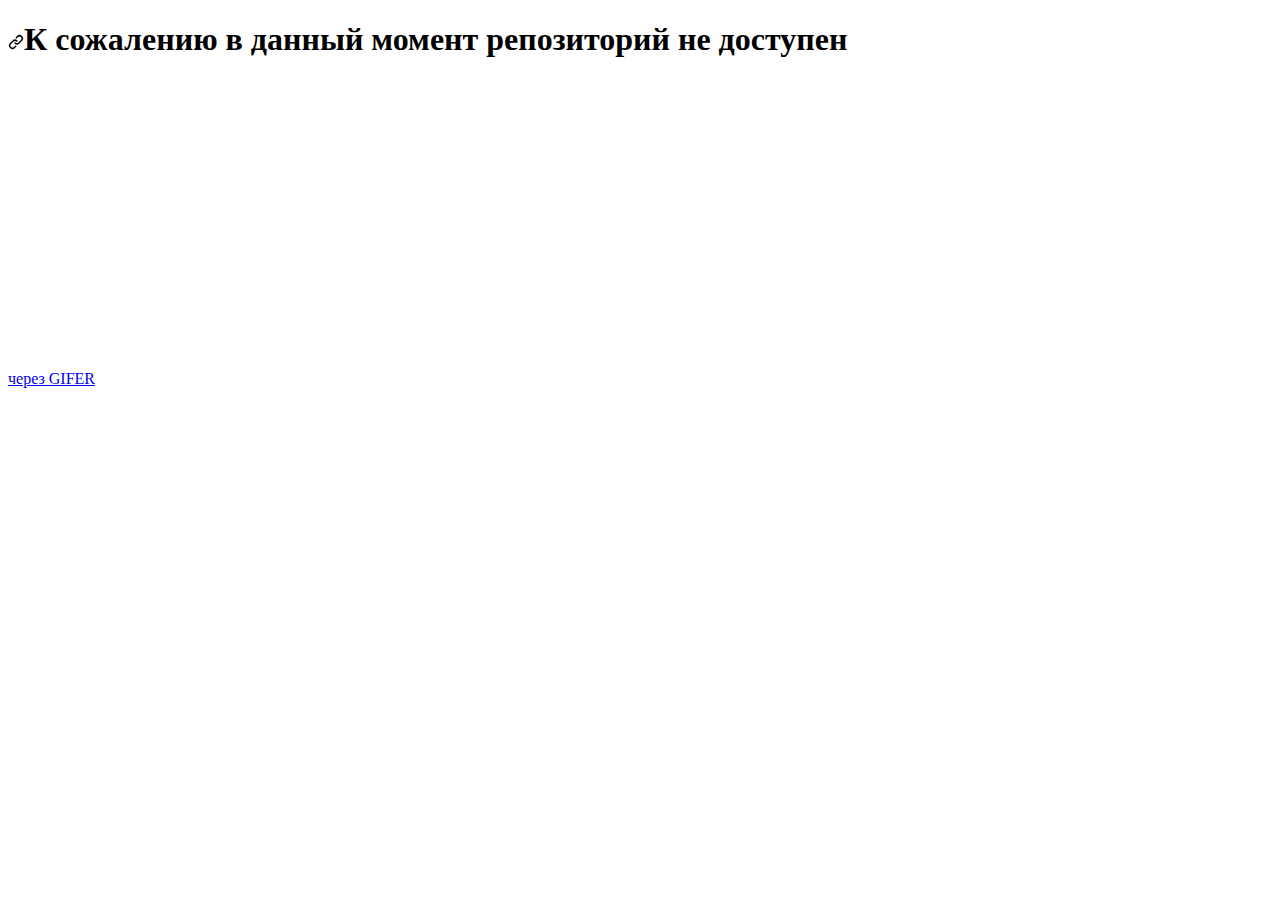
==== index.html @ 5536adc4 "Update index.html" ====
<!DOCTYPE html><html lang="ru-ru"><head>
<h1><a id="user-content-к-сожалению-в-данный-момент-репозиторий-не-доступен" class="anchor" aria-hidden="true" href="#к-сожалению-в-данный-момент-репозиторий-не-доступен"><svg class="octicon octicon-link" viewBox="0 0 16 16" version="1.1" width="16" height="16" aria-hidden="true"><path fill-rule="evenodd" d="M7.775 3.275a.75.75 0 001.06 1.06l1.25-1.25a2 2 0 112.83 2.83l-2.5 2.5a2 2 0 01-2.83 0 .75.75 0 00-1.06 1.06 3.5 3.5 0 004.95 0l2.5-2.5a3.5 3.5 0 00-4.95-4.95l-1.25 1.25zm-4.69 9.64a2 2 0 010-2.83l2.5-2.5a2 2 0 012.83 0 .75.75 0 001.06-1.06 3.5 3.5 0 00-4.95 0l-2.5 2.5a3.5 3.5 0 004.95 4.95l1.25-1.25a.75.75 0 00-1.06-1.06l-1.25 1.25a2 2 0 01-2.83 0z"></path></svg></a>К сожалению в данный момент репозиторий не доступен</h1>
<iframe src="https://gifer.com/embed/1QXw" width=480 height=269.760 frameBorder="0" allowFullScreen></iframe><p><a href="https://gifer.com">через GIFER</a></p>
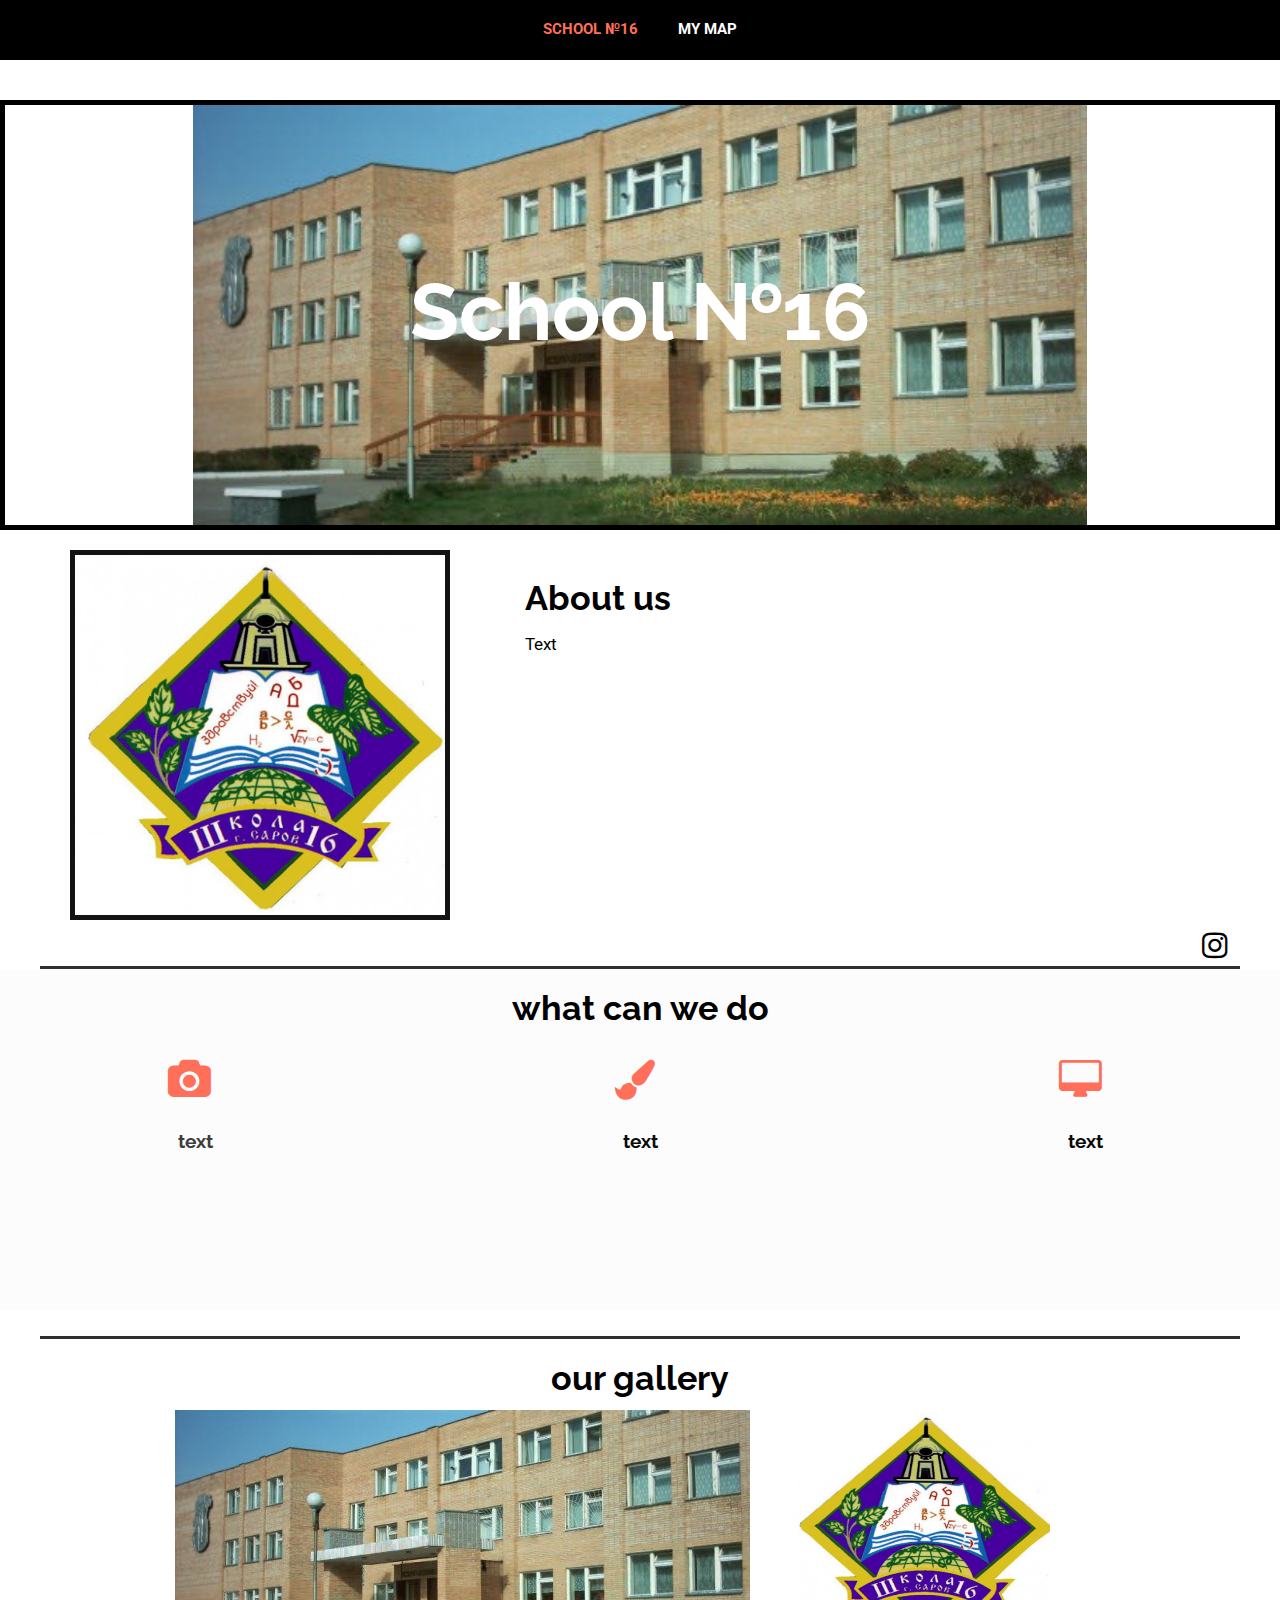
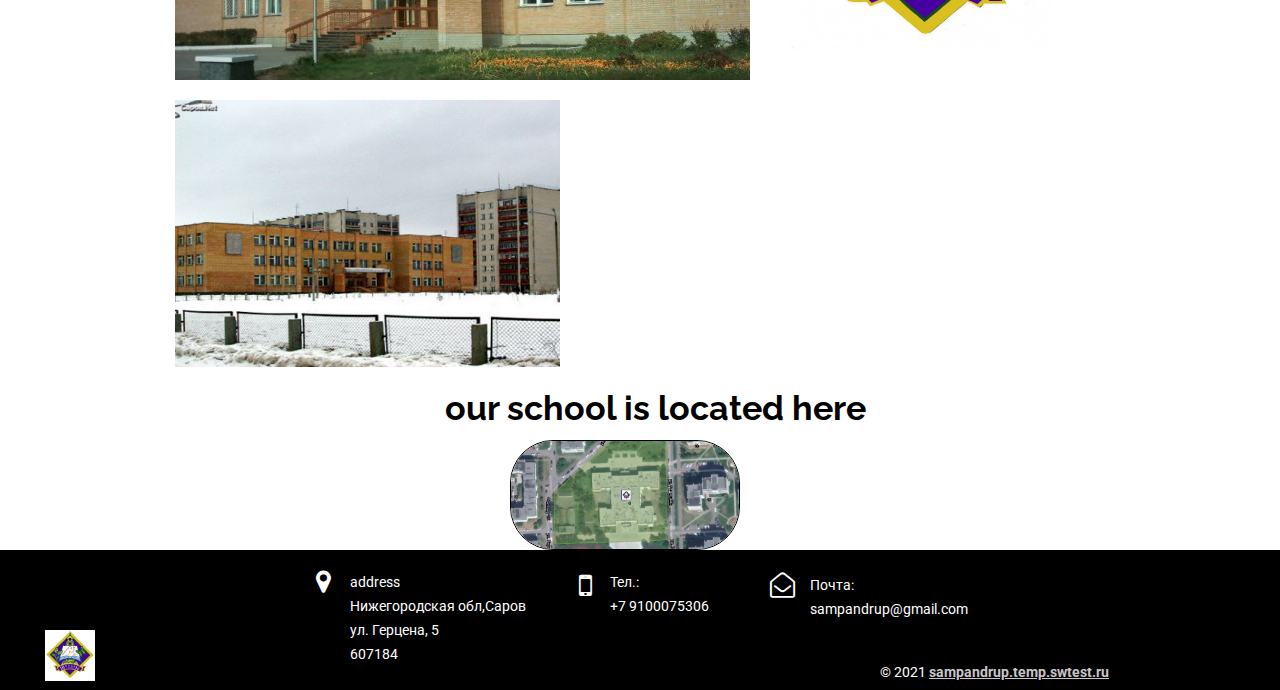
==== commit f3c44674: "Add files via upload" ====
--- a/index.html
+++ b/index.html
@@ -1,3 +1,85 @@
 <!DOCTYPE html><html lang="ru-ru"><head>
-<h1><a id="user-content-к-сожалению-в-данный-момент-репозиторий-не-доступен" class="anchor" aria-hidden="true" href="#к-сожалению-в-данный-момент-репозиторий-не-доступен"><svg class="octicon octicon-link" viewBox="0 0 16 16" version="1.1" width="16" height="16" aria-hidden="true"><path fill-rule="evenodd" d="M7.775 3.275a.75.75 0 001.06 1.06l1.25-1.25a2 2 0 112.83 2.83l-2.5 2.5a2 2 0 01-2.83 0 .75.75 0 00-1.06 1.06 3.5 3.5 0 004.95 0l2.5-2.5a3.5 3.5 0 00-4.95-4.95l-1.25 1.25zm-4.69 9.64a2 2 0 010-2.83l2.5-2.5a2 2 0 012.83 0 .75.75 0 001.06-1.06 3.5 3.5 0 00-4.95 0l-2.5 2.5a3.5 3.5 0 004.95 4.95l1.25-1.25a.75.75 0 00-1.06-1.06l-1.25 1.25a2 2 0 01-2.83 0z"></path></svg></a>К сожалению в данный момент репозиторий не доступен</h1>
-<iframe src="https://gifer.com/embed/1QXw" width=480 height=269.760 frameBorder="0" allowFullScreen></iframe><p><a href="https://gifer.com">через GIFER</a></p>
+	<meta http-equiv="content-type" content="text/html; charset=utf-8">
+	<title>School №16</title>
+	
+			<meta name="viewport" content="width=1200">
+		<meta name="description" content>
+	<meta name="keywords" content>
+		<!-- Facebook Open Graph -->
+	<meta property="og:title" content="School №16">
+	<meta property="og:description" content>
+	<meta property="og:image" content="images/d56786ea8089acaf831d9c1c0ee22dc7.jpg">
+	<meta property="og:type" content="article">
+	<meta property="og:url" content="http://sampandrup.temp.swtest.ru/">
+	<!-- Facebook Open Graph end -->
+		
+	<link href="css/bootstrap.min.css" rel="stylesheet" type="text/css">
+	<script src="js/jquery-3.5.1.min.js" type="text/javascript"></script>
+	<script src="js/bootstrap.min.js" type="text/javascript"></script>
+	<script src="js/main.js" type="text/javascript"></script>
+
+	<link href="css/font-awesome.min.css" rel="stylesheet" type="text/css">
+	<link href="css/site.css" rel="stylesheet" type="text/css" id="wb-site-stylesheet">
+	<link href="css/common.css" rel="stylesheet" type="text/css">
+	<link href="css/1.css" rel="stylesheet" type="text/css" id="wb-page-stylesheet">
+	<link rel="icon" href="images/unnamed-ts1615469708.jpg" type="image/jpeg">
+	<script type="text/javascript">
+	window.useTrailingSlashes = true;
+	window.isSiteLanding = true;
+</script>
+	
+	<link href="css/flag-icon.min.css" rel="stylesheet" type="text/css">	
+	<!--[if lt IE 9]>
+	<script src="js/html5shiv.min.js"></script>
+	<![endif]-->
+
+	</head>
+
+
+<body class="site  "><div class="root"><div id="wb_bgs_cont"><div id="wb_page_1_bg"></div></div><div id="wb_header_bg"></div><div id="wb_sbg_placeholder"></div><div class="vbox wb_container wb_header_fixed" id="wb_header">
+	
+<div class="wb_cont_inner"><div id="wb_element_instance0" class="wb_element wb-menu" data-plugin="Menu"><ul class="hmenu menu-landing" dir="ltr"><li class="active"><a data-landing="true" href="#school-%E2%84%9616" target="_self">School №16</a></li><li><a href="https://www.google.com/maps/d/u/0/viewer?ll=54.94289128274454%2C43.32017975312689&z=18&mid=1XtwlkXEx-kORqLke8K1XVMGBDqRt1oWP" target="_blank">My Map</a></li></ul><div class="clearfix"></div></div></div><div class="wb_cont_outer"></div><div class="wb_cont_bg"></div></div>
+<div class="vbox wb_container" id="wb_main">
+	
+<div class="wb_cont_inner"><div class="wb_page" id="page_1"><a name="school-%E2%84%9616" class="wb_page_anchor wb_anchor" id="page_1_anchor"></a><div id="wb_element_instance9" class="wb_element wb_element_picture" data-plugin="Picture" title><img alt src="images/b7e85370dae19c198583385d74608c5f_501x501.jpg"></div><div id="wb_element_instance10" class="wb_element wb_text_element" data-plugin="TextArea" style=" line-height: normal;"><h2 class="wb-stl-heading2">About us</h2>
+
+<p> </p>
+
+<p class="wb-stl-normal">Text</p>
+</div><div id="wb_element_instance11" class="wb_element wb_element_picture" data-plugin="Picture" title><a href="https://www.instagram.com/anil_via/?hl=ru"><i class="fa fa-instagram" style="color:#000000"></i></a></div><div id="wb_element_instance12" class="wb_element wb_element_picture" data-plugin="Picture" title><i class="fa fa-camera" style="color:#ff6f5a"></i></div><div id="wb_element_instance13" class="wb_element wb_element_shape" data-plugin="Shape"><a class="wb_shp"></a></div><div id="wb_element_instance14" class="wb_element wb_element_picture" data-plugin="Picture" title><i class="fa fa-paint-brush" style="color:#ff6f5a"></i></div><div id="wb_element_instance15" class="wb_element wb_element_picture" data-plugin="Picture" title><i class="fa fa-desktop" style="color:#ff6f5a"></i></div><div id="wb_element_instance16" class="wb_element wb_text_element" data-plugin="TextArea" style=" line-height: normal;"><h3 class="wb-stl-heading3" style="text-align: center;"><font color="#3d3d3d">text</font></h3>
+</div><div id="wb_element_instance17" class="wb_element wb_text_element" data-plugin="TextArea" style=" line-height: normal;"><h2 class="wb-stl-heading2" style="text-align: center;">what can we do</h2>
+</div><div id="wb_element_instance18" class="wb_element wb_text_element" data-plugin="TextArea" style=" line-height: normal;"><h3 class="wb-stl-heading3" style="text-align: center;">text</h3>
+</div><div id="wb_element_instance19" class="wb_element wb_text_element" data-plugin="TextArea" style=" line-height: normal;"><h3 class="wb-stl-heading3" style="text-align: center;"><strong>text</strong></h3>
+</div><div id="wb_element_instance20" class="wb_element wb_text_element" data-plugin="TextArea" style=" line-height: normal;"><h2 class="wb-stl-heading2" style="text-align: center;">our gallery</h2>
+</div><div id="wb_element_instance21" class="wb_element wb_text_element" data-plugin="TextArea" style=" line-height: normal;"><h5 class="wb-stl-subtitle" style="text-align: center;">School №16</h5>
+</div><div id="wb_element_instance22" class="wb_element wb-elm-orient-horizontal" data-plugin="Line"><div class="wb-elm-line"></div></div><div id="wb_element_instance23" class="wb_element wb-elm-orient-horizontal" data-plugin="Line"><div class="wb-elm-line"></div></div><div id="wb_element_instance24" class="wb_element wb_element_shape" data-plugin="Shape"><a href="https://www.google.com/maps/d/u/0/viewer?ll=54.942831337451274%2C43.320283261481094&z=19&mid=1XtwlkXEx-kORqLke8K1XVMGBDqRt1oWP" target="_blank" class="wb_shp"></a></div><div id="wb_element_instance25" class="wb_element wb_text_element" data-plugin="TextArea" style=" line-height: normal;"><h2 class="wb-stl-heading2" style="text-align: center;">our school is located here</h2>
+</div><div id="wb_element_instance26" class="wb_element wb_element_picture" data-plugin="Picture" title><img alt src="images/d56786ea8089acaf831d9c1c0ee22dc7.jpg"></div><div id="wb_element_instance27" class="wb_element wb_element_picture" data-plugin="Picture" title><img alt src="images/b7e85370dae19c198583385d74608c5f_501x443.1923076923.jpg"></div><div id="wb_element_instance28" class="wb_element wb_element_picture" data-plugin="Picture" title><img alt src="images/dcbe919b7a567d6968ec99fcc9bb3e5c_512x355.07532467532.jpg"></div></div></div><div class="wb_cont_outer"><div class="wb_page" id="page_1e"><div id="wb_element_instance29" class="wb_element wb_element_shape" data-plugin="Shape"><a class="wb_shp"></a></div><div id="wb_element_instance30" class="wb_element wb_element_shape" data-plugin="Shape"><a class="wb_shp"></a></div></div></div></div>
+<div class="vbox wb_container" id="wb_footer">
+	
+<div class="wb_cont_inner" style="height: 220px;"><div id="wb_element_instance1" class="wb_element wb_text_element" data-plugin="TextArea" style=" line-height: normal;"><p class="wb-stl-footer">© 2021 <a href="http://sampandrup.temp.swtest.ru">sampandrup.temp.swtest.ru</a></p>
+</div><div id="wb_element_instance2" class="wb_element wb_element_picture" data-plugin="Picture" title="SpaceWeb"><a href="https://sweb.ru/" title="SpaceWeb" target="_blank"><img alt="SpaceWeb" src="images/b7e85370dae19c198583385d74608c5f_200x204.jpg"></a></div><div id="wb_element_instance3" class="wb_element wb_text_element" data-plugin="TextArea" style=" line-height: normal;"><p class="wb-stl-footer">address</p>
+
+<p class="wb-stl-footer">Нижегородская обл,Саров<br>
+ул. Герцена, 5<br>
+607184</p>
+
+<p class="wb-stl-footer"> </p>
+</div><div id="wb_element_instance4" class="wb_element wb_text_element" data-plugin="TextArea" style=" line-height: normal;"><p class="wb-stl-footer">Тел.:</p>
+
+<p class="wb-stl-footer"><span dir="ltr" style="direction: ltr;"><span dir="ltr" style="direction: ltr;"><span dir="ltr" style="direction: ltr;"><span dir="ltr" style="direction: ltr;">+7 9100075306</span></span></span></span></p>
+</div><div id="wb_element_instance5" class="wb_element wb_element_picture" data-plugin="Picture" title><i class="fa fa-map-marker" style="color:#ffffff"></i></div><div id="wb_element_instance6" class="wb_element wb_element_picture" data-plugin="Picture" title><i class="fa fa-mobile-phone" style="color:#ffffff"></i></div><div id="wb_element_instance7" class="wb_element wb_element_picture" data-plugin="Picture" title><i class="fa fa-envelope-open-o" style="color:#ffffff"></i></div><div id="wb_element_instance8" class="wb_element wb_text_element" data-plugin="TextArea" style=" line-height: normal;"><p class="wb-stl-footer"><span style="color:rgba(255,255,255,1);">Почта:</span></p>
+
+<p class="wb-stl-footer"><span style="color:rgba(255,255,255,1);">sampandrup@gmail.com</span></p>
+</div><div id="wb_element_instance31" class="wb_element" data-plugin style="text-align: center; width: 100%;"><div class="wb_footer"></div><script type="text/javascript">
+			$(function() {
+				var footer = $(".wb_footer");
+				var html = (footer.html() + "").replace(/^\s+|\s+$/g, "");
+				if (!html) {
+					footer.parent().remove();
+					footer = $("#wb_footer, #wb_footer .wb_cont_inner");
+					footer.css({height: ""});
+				}
+			});
+			</script></div></div><div class="wb_cont_outer"></div><div class="wb_cont_bg"></div></div><div class="wb_sbg"></div></div>
+
+</body></html>--- a/css/site.css
+++ b/css/site.css
@@ -0,0 +1,2127 @@
+/* @import "flag-icon-css/css/flag-icon.min.css"; */
+
+@font-face {
+	font-family: Capture it;
+	font-display: swap;
+	src: url("../fonts/Capture%20it.ttf");
+}
+@font-face {
+	font-family: BYekan;
+	font-display: swap;
+	src: url("../fonts/BYekan.eot");
+	src: url("../fonts/BYekan.ttf") format('truetype'),
+	     url("../fonts/BYekan.woff") format('woff');
+}
+@font-face {
+	font-family: Vazir;
+	font-display: swap;
+	src: url("../fonts/Vazir.eot");
+	src: url("../fonts/Vazir.ttf") format('truetype'),
+	     url("../fonts/Vazir.woff") format('woff'),
+	     url("../fonts/Vazir.woff2") format('woff2');
+}
+@font-face {
+	font-family: Nahid;
+	font-display: swap;
+	src: url("../fonts/Nahid.eot");
+	src: url("../fonts/Nahid.ttf") format('truetype'),
+	     url("../fonts/Nahid.woff") format('woff'),
+	     url("../fonts/Nahid.woff2") format('woff2');
+}
+@font-face {
+	font-family: AtlanticCruise;
+	font-display: swap;
+	src: url("../fonts/AtlanticCruise.eot");
+	src: url("../fonts/AtlanticCruise.woff") format('woff'),
+	     url("../fonts/AtlanticCruise.woff2") format('woff2');
+}
+@font-face {
+  font-family: 'Nanum Gothic';
+  font-display: swap;
+  font-style: normal;
+  font-weight: 400;
+  src: url(//fonts.gstatic.com/ea/nanumgothic/v5/NanumGothic-Regular.eot);
+  src: url(//fonts.gstatic.com/ea/nanumgothic/v5/NanumGothic-Regular.eot?#iefix) format('embedded-opentype'),
+       url(//fonts.gstatic.com/ea/nanumgothic/v5/NanumGothic-Regular.woff2) format('woff2'),
+       url(//fonts.gstatic.com/ea/nanumgothic/v5/NanumGothic-Regular.woff) format('woff'),
+       url(//fonts.gstatic.com/ea/nanumgothic/v5/NanumGothic-Regular.ttf) format('truetype');
+}
+@font-face {
+  font-family: 'Nanum Gothic';
+  font-display: swap;
+  font-style: normal;
+  font-weight: 700;
+  src: url(//fonts.gstatic.com/ea/nanumgothic/v5/NanumGothic-Bold.eot);
+  src: url(//fonts.gstatic.com/ea/nanumgothic/v5/NanumGothic-Bold.eot?#iefix) format('embedded-opentype'),
+       url(//fonts.gstatic.com/ea/nanumgothic/v5/NanumGothic-Bold.woff2) format('woff2'),
+       url(//fonts.gstatic.com/ea/nanumgothic/v5/NanumGothic-Bold.woff) format('woff'),
+       url(//fonts.gstatic.com/ea/nanumgothic/v5/NanumGothic-Bold.ttf) format('truetype');
+}
+@font-face {
+  font-family: 'Nanum Gothic';
+  font-display: swap;
+  font-style: normal;
+  font-weight: 800;
+  src: url(//fonts.gstatic.com/ea/nanumgothic/v5/NanumGothic-ExtraBold.eot);
+  src: url(//fonts.gstatic.com/ea/nanumgothic/v5/NanumGothic-ExtraBold.eot?#iefix) format('embedded-opentype'),
+       url(//fonts.gstatic.com/ea/nanumgothic/v5/NanumGothic-ExtraBold.woff2) format('woff2'),
+       url(//fonts.gstatic.com/ea/nanumgothic/v5/NanumGothic-ExtraBold.woff) format('woff'),
+       url(//fonts.gstatic.com/ea/nanumgothic/v5/NanumGothic-ExtraBold.ttf) format('truetype');
+}
+@font-face {
+	font-family: Avenir Light;
+	font-display: swap;
+	src: url("../avenirltstd-light.otf") format('opentype');
+}
+
+p, h1, h2, h3, h4, h5, h6, ul, ol {
+	margin: 0;
+}
+a, a:hover, a:active {
+	text-decoration: none;
+}
+
+.ico-spin { -webkit-animation: ico-spin 2s infinite linear; animation: ico-spin 2s infinite linear; }
+@-webkit-keyframes ico-spin {
+  0% { -webkit-transform: rotate(0deg); transform: rotate(0deg); }
+  100% { -webkit-transform: rotate(359deg); transform: rotate(359deg); }
+}
+@keyframes ico-spin {
+  0% { -webkit-transform: rotate(0deg); transform: rotate(0deg); }
+  100% { -webkit-transform: rotate(359deg); transform: rotate(359deg); }
+}
+
+html[lang="ar"] textarea,
+html[lang="ar"] input,
+html[lang="he"] textarea,
+html[lang="he"] input,
+html[lang="fa"] textarea,
+html[lang="fa"] input {
+	direction: rtl;
+}
+html[lang="ar"] .rtl,
+html[lang="ar"] .rtl *,
+html[lang="he"] .rtl,
+html[lang="he"] .rtl *,
+html[lang="fa"] .rtl,
+html[lang="fa"] .rtl * {
+	direction: rtl;
+	/* text-align: right!important; */
+}
+
+html, body	{ /* height: 100%; */ height: auto; padding: 0; }
+
+body {
+	image-rendering: -webkit-optimize-contrast;
+}
+
+.root		{ margin: 0; width: 100%; min-height: 200px; }
+.vbox		{ width: 100%; float: none; position: relative; }
+.hbox		{ min-height: 100%; float: left; position: relative; }
+
+body.site, body.site .root { height: auto !important; min-height: 0 !important; position: relative; }
+body.site .root .wb_sbg { min-height: 100% !important; height: auto !important; min-height: 100vh; }
+
+body.site:before,
+body.site .wb_container:before,
+body.site .wb_cont_bg:before,
+body.site .wb_container .wb_page:before,
+body.site .wb_button:before,
+body.site .wb_shp:before,
+body.site #wb_bgs_cont > div:before { content: ""; position: absolute; width: 100%; height: 100%; top: 0; left: 0; }
+
+.wb-no-fixed-bg,
+.wb-no-fixed-bg:before { background-attachment: scroll !important; }
+
+body.site:before { z-index: -1; }
+
+a img		{ border: none; }
+
+.clear	{
+	display: block; float: none; clear: both; border: none; padding: 0px; margin: 0px;
+	visibility: hidden; font-size: 1px; line-height: 1px;
+}
+
+.wb_container	{ position: relative; z-index: 3; }
+.wb_cont_inner { position: relative; margin: 0 auto; width: 1200px; }
+.wb_cont_outer { position: absolute; left: 0; top: 0; width: 100%; }
+.wb_cont_inner_rel { position: relative; margin: 0 auto; width: 100%; }
+.wb_cont_outer_rel { position: relative; width: 100%; }
+
+.wb_cont_bg { position: absolute; width: 1200px; height: 100%; left: 50%; top: 0; margin-left: -600px; }
+
+#wb_header	{ position: relative; z-index: 4; }
+#wb_header_placeholder { z-index: 4; }
+#wb_sbg_placeholder { position: fixed; width: 100%; top: 0; left: 0; z-index: 4; }
+#wb_header_bg { position: fixed; width: 100%; top: 0; left: 0; z-index: 4; }
+.wb_header_fixed { position: fixed!important; top: 0; width: 100%; z-index: 4; }
+
+#wb_bgs_cont { position: absolute; width: 100%; left: 0; z-index: 1; }
+body.site #wb_bgs_cont > div { position: relative; }
+
+.wb_container .wb_page { position: relative; box-sizing: content-box; }
+.wb_container .wb_page:after { content: ""; display: block; float: none; clear: both; }
+.wb_container .wb_page .wb_page_anchor { position: relative; top: 0; left: 0; display: block; }
+
+body.popup-mode { background: none; }
+body.popup-mode:before,
+body.popup-mode .wb_sbg,
+body.popup-mode #wb_bgs_cont,
+body.popup-mode #wb_header_bg,
+body.popup-mode #wb_sbg_placeholder,
+body.popup-mode #wb_header,
+body.popup-mode #wb_footer { display: none; }
+body.popup-mode #wb_main { padding-top: 0 !important; }
+body.popup-mode #wb_main .wb_cont_outer,
+body.popup-mode #wb_main .wb_page_anchor { top: 0 !important; }
+
+body[data-landing-page] #wb_bgs_cont > div,
+body[data-landing-page] #wb_main .wb_page { display: none; }
+
+.wb_container > .wb-cs-row > .wb-cs-col {
+	width: 100%;
+}
+
+.wb_sbg		{
+	position: absolute; left: 0px; top: 0px; width: 100%; height: 100%;
+	z-index: 2;
+}
+
+.wb-cs-clear {
+	display: block;
+	padding: 0px;
+	margin: 0px;
+	font-size: 1px;
+	line-height: 1px;
+	overflow: hidden;
+	float: none;
+	clear: both;
+	position: static;
+}
+
+.wb-cs-row {
+	box-sizing: border-box;
+	float: none;
+	clear: both;
+	width: 100%;
+}
+.wb-cs-row:after, .wb_container:after {
+	content: "";
+	display: block;
+	width: 100%;
+	height: 0;
+	clear: both;
+	visibility: hidden;
+}
+.wb-cs-col {
+	box-sizing: border-box;
+	float: left;
+}
+.wb-cs-grp {
+	box-sizing: border-box;
+}
+.wb-cs-elem {
+	position: relative;
+	box-sizing: border-box;
+}
+.wb-cs-col.wb-cs-right, .wb-cs-grp.wb-cs-right, .wb-cs-elem.wb-cs-right {
+	float: right;
+}
+.wb-site-debug .wb-cs-row {
+	background: rgba(255, 0, 0, 0.1);
+}
+.wb-site-debug .wb-cs-col {
+	background: rgba(0, 255, 0, 0.1);
+}
+.wb-site-debug .wb-cs-grp {
+	background: rgba(255, 255, 255, 0.1);
+}
+.wb-site-debug .wb-cs-elem {
+	background: rgba(0, 0, 255, 0.1);
+}
+.wb_element	{
+	position: absolute !important;
+	min-height: 64px;
+	min-width: 64px;
+	left: 0;
+	top: 0;
+	padding: 0;
+	margin: 0;
+	display: block;
+	overflow: visible;
+	box-sizing: content-box;
+}
+.wb_text_element {
+	word-wrap: break-word;
+}
+/* .wb_text_element p {
+	margin: 0;
+	padding: 0;
+} */
+.wb_skype_element .skype-button {
+	display: block;
+	position: relative;
+}
+.wb_skype_element .skype-button .lwc-chat-button {
+	white-space: nowrap;
+}
+.wb_anchor	{
+	position: absolute;
+}
+.wb_element.wb-cs-elem {
+	position: relative ! important;
+	box-sizing: border-box;
+	min-width: 0;
+	/*left: 0 ! important;
+	top: 0 ! important;
+	width: 100% ! important;
+	height: auto ! important;
+	min-height: 0 ! important;*/
+}
+.wb_element_shape > .wb_shp {
+	position: absolute;
+	left: 0;
+	top: 0;
+	width: 100%;
+	height: 100%;
+	overflow: hidden;
+}
+.wb_element_shape > .wb_shp + .wb-elm-ch-wrp {
+	pointer-events: none;
+}
+.wb_element_shape > .wb_shp + .wb-elm-ch-wrp a,
+.wb_element_shape > .wb_shp + .wb-elm-ch-wrp input,
+.wb_element_shape > .wb_shp + .wb-elm-ch-wrp select,
+.wb_element_shape > .wb_shp + .wb-elm-ch-wrp textarea,
+.wb_element_shape > .wb_shp + .wb-elm-ch-wrp button,
+.wb_element_shape > .wb_shp + .wb-elm-ch-wrp .wb_element {
+	pointer-events: initial;
+}
+
+.wb_element_table {
+	min-width: 10px;
+	min-height: 10px;
+}
+
+.wb_element_picture > .wb_picture_wrap {
+	position: absolute;
+	left: 0;
+	top: 0;
+	width: 100%;
+	height: 100%;
+	overflow: hidden;
+}
+
+.wb_table	{ border: none; border-collapse: collapse; margin: 0 auto; }
+.wb_table td	{ border: 1px solid #000; /* position: relative; */ }
+.wb_table td > div { position: relative; top: 0; left: 0; width: 100%; }
+
+.wb_button	{
+	display: block; padding: 0px; margin: 0 auto; text-align: center; text-decoration: none;
+	cursor: pointer; position: relative; overflow: hidden;
+}
+.wb_button > span { position: relative; }
+.wb_button:after { content: ""; display: inline-block; vertical-align: middle; height: 100%; }
+.wb_button,
+.wb_button:hover,
+.wb_button:active,
+.wb_button:focus,
+.wb_button:visited	{ outline: none !important; }
+.wb_button span	{ display: inline-block; vertical-align: middle; padding: 0px; margin: 0px; }
+
+.vmenu,
+.hmenu		{
+	display: block; list-style-type: none; padding: 0px; margin: 0px; float: left; width: 100%; overflow: visible;
+}
+.hmenu { white-space: normal; }
+.vmenu li,
+.hmenu li		{ position: relative; display: block; display: inline-block; padding: 0px; margin: 0px; }
+.vmenu li		{ clear: both; display: block; }
+.vmenu li a,
+.hmenu li a	{ display: block; }
+.vmenu ul,
+.hmenu ul	{ display: none; position: absolute; margin-left: 0; padding-left: 0; left: 100%; top: 0; z-index: 2; }
+.vmenu ul li,
+.hmenu ul li	{ display: block; }
+.hmenu ul li:first-child,
+.vmenu ul li:first-child { margin-top: 0 ! important; }
+.hmenu > li > ul { left: 0; top: 100%; }
+.hmenu li.over > ul, .vmenu li.over > ul { display: block; }
+.vmenu ul a, .hmenu ul a { white-space: nowrap; max-width: 320px; overflow: hidden; text-overflow: ellipsis; }
+
+.wb-menu-hidden ul, .wb-menu-hidden .btn-collapser {
+	display: none!important;
+}
+
+
+/* Default gallery styles */
+.wb_gallery			{ background: #000; width: 100%; height: 100%; overflow: hidden; }
+.wb_gallery .wb-masonry { overflow-x: hidden !important; }
+#wb_gedit_name		{ width: 315px; }
+#wb_gedit_images	{
+	width: 466px; height: 300px; overflow: auto; overflow-y: scroll; background: #ffffff;
+}
+#wb_gedit_uploader	{ width: 120px; height: 64px; float: left; }
+#wb_gedit_uploader_state {
+	width: 336px; height: 64px; float: left; margin-left: 10px; overflow: auto;
+}
+
+.gallery-image		{
+	display: block;
+	/*
+	background: white;
+	padding: 5px;
+	*/
+}
+
+.wb_thumb			{ position: relative; float: left; padding: 3px; }
+.wb_thumb img		{ max-width: none !important; }
+.wb_thumb > div			{ border: 1px solid #888; position: relative; }
+.wb-thumbs-only > .wb_thumb { float: none; display: inline-block; vertical-align: top; }
+
+.gallery-slideshow  	{ width: 100%; height: 100%; }
+.gallery-slide-image{ position: relative; width: 100%; height: 100%; }
+.gallery-slide-left, .gallery-slide-right {
+	position: absolute; top: 50%;
+	width: 32px; height: 32px; line-height: 32px; margin-top: -16px;
+	font-size: 16px;
+	color: #FFF; text-shadow: #000 0 0 1px;
+	transition: color 0.2s linear 0s, text-shadow 0.2s linear 0s;
+	display: block; cursor: pointer; outline: none !important; text-align: center;
+}
+.gallery-slide-left	{
+	left: 0;
+}
+.gallery-slide-right {
+	right: 0;
+}
+.gallery-slide-left:hover	{ color: #DDD; text-shadow: #222 0 0 1px; }
+.gallery-slide-right:hover	{ color: #DDD; text-shadow: #222 0 0 1px; }
+
+.gallery-list		{ }
+.gallery-list-image	{ }
+.gallery-list-thumbs{ }
+.gallery-list-left .fa,
+.gallery-list-right .fa {
+	position: absolute; top: 50%;
+	font-size: 14px; line-height: 14px; margin-top: -7px;
+	color: #FFF; text-shadow: #000 0 0 1px;
+	transition: color 0.2s linear 0s, text-shadow 0.2s linear 0s;
+}
+.gallery-list-left:hover .fa, .gallery-list-right:hover .fa { color: #DDD; text-shadow: #222 0 0 1px; }
+.gallery-list-left .fa	{ left: 3px; }
+.gallery-list-right .fa	{ right: 3px; }
+.gallery-list .tmb-selected	{ background: #888; }
+
+.pswp .pswp__caption__center {
+	max-width: 700px;
+}
+.wb-picture-caption {
+	position: absolute;
+	left: 0;
+	right: 0;
+	bottom: 0;
+	background: rgba(0, 0, 0, 0.66);
+	padding: 10px 10px 0;
+	transition: opacity 0.25s linear;
+	pointer-events: none;
+	touch-action: none;
+}
+.wb_thumb .wb-picture-caption {
+	padding-bottom: 0;
+	z-index: 10;
+}
+.wb-picture-caption.wb-on-hover {
+	opacity: 0;
+}
+.wb_thumb:hover .wb-picture-caption.wb-on-hover,
+.gallery-list:hover .wb-picture-caption.wb-on-hover,
+.gallery-slideshow:hover .wb-picture-caption.wb-on-hover {
+	opacity: 1;
+}
+.wb_thumb .wb-picture-caption .wb-lightbox-title {
+	font-size: 16px;
+}
+.wb-lightbox-title {
+	font-size: 20px;
+	color: #FFF;
+	margin: 0 0 10px;
+	text-align: center;
+}
+.wb-lightbox-title > a {
+	color: #FFF;
+	text-decoration: underline;
+}
+.wb-lightbox-title > a:hover {
+	color: #FFF;
+	text-decoration: none;
+}
+.wb-lightbox-description {
+	font-size: 14px;
+	color: #EEE;
+	text-align: center;
+	white-space: pre-wrap;
+	margin-bottom: 10px;
+}
+/* .gallery-slideshow-image .wb-lightbox-description,
+.gallery-list-image .wb-lightbox-description {
+	margin-bottom: 0;
+} */
+
+#skypedetectionswf	{ position: absolute; left: -1000px; top: -1000px; }
+
+.wb_form			{
+	padding: 0px; margin: 0px; display: block; border: none; width: 100%; height: 100%;
+}
+.wb_form table		{
+	padding: 0px; margin: 0px; border: none; border-collapse: collapse;
+	width: 100%; height: 100%;
+}
+.wb_form table th,
+.wb_form table td		{ padding: 4px 0px 0px 0px; margin: 0px; border: none; border-collapse: collapse; text-align: left; }
+.wb_form table th		{ white-space: nowrap; }
+.wb_form table tr:first-child th,
+.wb_form table tr:first-child td {
+	padding-top: 0px;
+}
+.wb_form table th 		{ width: 1%; }
+.wb_form table th:not([class]) 	{ font-size: 13px; }
+.wb_comments textarea.hpc,
+.wb_form textarea.hpc {
+	display: none;
+}
+/* .wb_comments textarea.hpc,
+.wb_form textarea.hpc	{
+	font-size: 1px; line-height: 1px; width: 1px; height: 1px; padding: 0px; margin: 0px;
+	border: none; display: block; background: transparent; color: #ffffff; opacity: 0;
+	filter: alpha(opacity=0); position: absolute; left: -10px; top: -10px;
+} */
+.wb_form .form-field {
+	width: 100%;
+}
+.wb_form label.checkbox-label {
+	display: block;
+	max-width: none;
+	text-align: left;
+}
+.wb_form.wb_form_ltr td, .wb_form.wb_form_ltr th, .wb_form.wb_form_ltr label.checkbox-label {
+	text-align: left;
+}
+.wb_form.wb_form_rtl td, .wb_form.wb_form_rtl th, .wb_form.wb_form_rtl label.checkbox-label {
+	text-align: right;
+}
+.wb_form label.checkbox-label > input.form-field {
+	width: auto;
+	height: auto;
+	display: inline-block;
+	vertical-align: middle;
+	margin: 0;
+}
+.wb_form .form-file-wrapper {
+	height: 34px;
+}
+.wb_form .form-file-wrapper:before {
+	content: "";
+	display: inline-block;
+	vertical-align: middle;
+	height: 100%;
+}
+.wb_form .form-file-wrapper > input {
+	display: inline-block;
+	vertical-align: middle;
+}
+
+.wb_form .wb_form_captcha {
+	transform-origin: 0 0;
+	-o-transform-origin: 0 0;
+	-ms-transform-origin: 0 0;
+	-moz-transform-origin: 0 0;
+	-webkit-transform-origin: 0 0;
+}
+.wb_form textarea.form-control {
+	resize: none;
+}
+.wb_form_ltr { direction: ltr; }
+.wb_form_rtl { direction: rtl; }
+
+.wb_comments		{ width: 500px; margin: 0px auto; }
+.wb_comment			{
+	display: block; border-top: 1px solid #ccc; padding: 6px 2px; clear: both;
+	position: relative;
+}
+.wb_comment_user	{
+	font-size: 18px; color: #007499; font-family: Arial,sans-serif; margin-bottom: 6px;
+}
+.wb_comment_date	{
+	font-size: 10px; color: #999; font-family: Arial,sans-serif;
+}
+.wb_comment_text	{
+	font-size: 13px; color: black; font-family: Arial,sans-serif;
+}
+
+.wb_footer { padding-bottom: 20px; }
+
+i.icon-wb-logo {
+	background-image: url("../images/icon-logo.png") !important;
+	background-position: 0px 0px;
+	width: 22px; height: 22px; margin: -3px 0px 0px 0px;
+	vertical-align: middle;
+	display: inline-block;
+}
+
+.wb-combobox-controll input	{ cursor: pointer; }
+.wb-combobox-controll ul	{ overflow-y: auto; max-height: 320px; }
+.wb-combobox-controll .dropdown-toggle { padding-left: 8px; padding-right: 8px; }
+
+[class^="flag-icon"],
+[class*=" flag-icon"] {
+	width: 18px; height: 14px; display: block; display: inline-block;
+	padding: 0px; margin: 0px; border: none; font-size: 1px; line-height: 1px;
+	overflow: hidden;
+	background-size:contain;
+	background-position:50%;
+	background-repeat:no-repeat;
+	position: relative;
+	border: 1px solid #EEE;
+	/*position:relative;
+	display:inline-block;
+	width:1.33333333em;
+	line-height:1em*/
+}
+
+[class^="ico-lang"],
+[class*=" ico-lang"] {
+	background: url("../images/flags_matrix.png") no-repeat;
+	width: 18px; height: 12px; display: block; display: inline-block;
+	padding: 0px; margin: 0px; border: none; font-size: 1px; line-height: 1px;
+	overflow: hidden;
+}
+span.ico-lang-us, i.ico-lang-us { background-position: -378px -228px; }
+span.ico-lang-uk, i.ico-lang-uk { background-position: -378px -132px; }
+span.ico-lang-lt, i.ico-lang-lt { background-position: -216px -240px; }
+span.ico-lang-ru, i.ico-lang-ru { background-position: -324px -252px; }
+span.ico-lang-de, i.ico-lang-de { background-position: -72px -60px; }
+span.ico-lang-ae, i.ico-lang-ae { background-position: -18px -60px; }
+span.ico-lang-dk, i.ico-lang-dk { background-position: -72px -132px; }
+span.ico-lang-gr, i.ico-lang-gr { background-position: -126px -216px; }
+span.ico-lang-es, i.ico-lang-es { background-position: -90px -228px; }
+span.ico-lang-sv, i.ico-lang-sv { background-position: -342px -264px; }
+span.ico-lang-ee, i.ico-lang-ee { background-position: -90px -60px; }
+span.ico-lang-fi, i.ico-lang-fi { background-position: -108px -108px; }
+span.ico-lang-fr, i.ico-lang-fr { background-position: -108px -216px; }
+span.ico-lang-hr, i.ico-lang-hr { background-position: -144px -216px; }
+span.ico-lang-ht, i.ico-lang-ht { background-position: -144px -240px; }
+span.ico-lang-hu, i.ico-lang-hu { background-position: -144px -252px; }
+span.ico-lang-id, i.ico-lang-id { background-position: -162px -48px; }
+span.ico-lang-it, i.ico-lang-it { background-position: -162px -240px; }
+span.ico-lang-kr, i.ico-lang-kr { background-position: -198px -216px; }
+span.ico-lang-lv, i.ico-lang-lv { background-position: -216px -264px; }
+span.ico-lang-my, i.ico-lang-my { background-position: -234px -300px; }
+span.ico-lang-mk, i.ico-lang-mk { background-position: -234px -132px; }
+span.ico-lang-nl, i.ico-lang-nl { background-position: -252px -144px; }
+span.ico-lang-pl, i.ico-lang-pl { background-position: -288px -144px; }
+span.ico-lang-br, i.ico-lang-br { background-position: -36px -216px; }
+/* span.ico-lang-br, i.ico-lang-br { background-position: -288px -240px; } */
+span.ico-lang-ro, i.ico-lang-ro { background-position: -324px -180px; }
+span.ico-lang-ua, i.ico-lang-ua { background-position: -378px -12px; }
+span.ico-lang-sk, i.ico-lang-sk { background-position: -342px -132px; }
+span.ico-lang-tr, i.ico-lang-tr { background-position: -360px -216px; }
+span.ico-lang-th, i.ico-lang-th { background-position: -360px -96px; }
+span.ico-lang-vn, i.ico-lang-vn { background-position: -396px -168px; }
+span.ico-lang-se, i.ico-lang-se { background-position: -342px -60px; }
+span.ico-lang-si, i.ico-lang-si { background-position: -342px -108px; }
+span.ico-lang-me, i.ico-lang-me { background-position: -234px -60px; }
+span.ico-lang-hk, i.ico-lang-hk { background-position: -468px -108px; }
+/* span.ico-lang-hk, i.ico-lang-hk { background-position: -144px -132px; } */
+span.ico-lang-tw, i.ico-lang-tw { background-position: -360px -276px; }
+span.ico-lang-cn, i.ico-lang-cn { background-position: -54px -168px; }
+span.ico-lang-rs, i.ico-lang-rs { background-position: -324px -228px; }
+span.ico-lang-cz, i.ico-lang-cz { background-position: -54px -312px; }
+span.ico-lang-cs, i.ico-lang-cs { background-position: -324px -228px; }
+span.ico-lang-bg, i.ico-lang-bg { background-position: -36px -84px; }
+span.ico-lang-il, i.ico-lang-il { background-position: -162px -144px; }
+span.ico-lang-by, i.ico-lang-by { background-position: -35px -300px; }
+span.ico-lang-kz, i.ico-lang-kz { background-position: -198px -312px; }
+span.ico-lang-al, i.ico-lang-al { background-position: -17px -144px; }
+span.ico-lang-ir, i.ico-lang-ir { background-position: -162px -216px; }
+span.ico-lang-no, i.ico-lang-no { background-position: -252px -180px; }
+span.ico-lang-za, i.ico-lang-za { background-position: -467px -12px; }
+span.ico-lang-am, i.ico-lang-am { background-position: -18px -155px; }
+span.ico-lang-ct, i.ico-lang-ct { background-position: -54px -240px; }
+span.ico-lang-jp, i.ico-lang-jp { background-position: -180px -192px; }
+span.ico-lang-in, i.ico-lang-in { background-position: -162px -168px; }
+span.ico-lang-eu, i.ico-lang-eu { background-position: -90px -252px; }
+span.ico-lang-gl, i.ico-lang-gl { background-position: -126px -144px; }
+span.ico-lang-pt, i.ico-lang-pt { background-position: -288px -240px; }
+span.ico-lang-ph, i.ico-lang-ph { background-position: -288px -96px; }
+span.ico-lang-gb, i.ico-lang-gb { background-position: -468px -312px; }
+span.ico-lang-ge, i.ico-lang-ge { background-position: -126px -60px; }
+span.ico-lang-at, i.ico-lang-at { background-position: -17px -240px; }
+span.ico-lang-az, i.ico-lang-az { background-position: -18px -312px; }
+span.ico-lang-ba, i.ico-lang-ba { background-position: -36px -12px; }
+span.ico-lang-pk, i.ico-lang-pk { background-position: -288px -132px; }
+span.ico-lang-uz, i.ico-lang-uz { background-position: -378px -312px; }
+
+
+i.ico-lang-en,
+i.ico-lang-lt,
+i.ico-lang-ru	{ width: 18px; height: 12px }
+
+
+.langs_flags {
+	display: inline-block;
+}
+.langs_flags a {
+	padding: 0;
+	width: 18px;
+	height: 14px;
+	position: relative;
+	display: block;
+	float: left;
+	margin: 2px;
+}
+.langs_flags.langs_flags_noa a {
+	margin: 0;
+}
+.langs_flags:not(.langs_flags_noa) a.active:after {
+	content: "";
+	display: block;
+	width: 22px;
+	height: 18px;
+	border: 1px solid #777;
+	padding: 1px;
+	position: absolute;
+	top: -2px;
+	left: -2px;
+}
+.langs_flags a i {
+	display: block;
+}
+
+.btn-collapser {
+	display: none;
+	text-align: center;
+	padding: 6px;
+}
+
+.btn-collapser > .icon-bar {
+	display: block;
+	padding: 0px;
+	margin: 3px 0px 0px 0px;
+	font-size: 1px;
+	line-height: 1px;
+	background: #000000;
+	height: 3px;
+	width: 18px;
+}
+
+.btn-collapser > .icon-bar:first-child {
+	margin-top: 0px;
+}
+
+.wb_element .collapsed > .btn-collapser {
+	display: inline-block;
+}
+
+.wb_element .collapsed > ul {
+	display: none !important;
+}
+
+.wb-music-player {
+	background-color: #fafafa;
+	width: 100%;
+	height: 100%;
+	overflow: hidden;
+}
+.wb-music-player-ctrl {
+	background-color: #333333;
+	padding: 0px;
+	margin: 0px;
+}
+.wb-music-player-btns {
+	text-align: center;
+	padding: 6px 0px;
+	margin: 0px;
+}
+.wb-music-player-btns > a {
+	cursor: pointer;
+	color: #ffffff;
+	text-align: left;
+	vertical-align: middle;
+	display: inline-block;
+}
+.wb-music-player-btns > a:hover {
+	color: #2cbd98;
+	border-color: #2cbd98;
+	text-decoration: none;
+}
+.wb-music-player-btns > a.disabled {
+	color: #666666;
+	border-color: #666666;
+	cursor: default;
+}
+.wb-music-player-prev {
+	border: 2px solid #ffffff;
+	width: 22px;
+	height: 22px;
+	-webkit-border-radius: 22px;
+	-moz-border-radius: 22px;
+	border-radius: 22px;
+	font-size: 11px;
+}
+.wb-music-player-prev > span {
+	vertical-align: top;
+	margin: 2px 0px 0px 4px;
+}
+.wb-music-player-next {
+	border: 2px solid #ffffff;
+	width: 22px;
+	height: 22px;
+	-webkit-border-radius: 22px;
+	-moz-border-radius: 22px;
+	border-radius: 22px;
+	font-size: 11px;
+}
+.wb-music-player-next > span {
+	vertical-align: top;
+	margin: 2px 0px 0px 4px;
+}
+.wb-music-player-play {
+	border: 2px solid #ffffff;
+	width: 30px;
+	height: 30px;
+	-webkit-border-radius: 30px;
+	-moz-border-radius: 30px;
+	border-radius: 30px;
+	margin: 0px 30px;
+	font-size: 16px;
+}
+.wb-music-player-play > span {
+	vertical-align: top;
+	margin: 4px 0px 0px 6px;
+}
+.wb-music-player-pbar,
+.wb-music-player-pbar > div {
+	padding: 0px;
+	margin: 0px;
+	line-height: 1px;
+	font-size: 1px;
+	border: none;
+	display: block;
+	overflow: hidden;
+	float: none;
+}
+.wb-music-player-pbar {
+	background-color: #666666;
+}
+.wb-music-player-pbar > div {
+	background-color: #2cbd98;
+	width: 23%;
+	height: 4px;
+}
+.wb-music-player-plist {
+	color: #333333;
+	font-size: 14px;
+	line-height: 16px;
+	padding: 4px 0px 0px 0px;
+}
+.wb-music-player-plist > div {
+	padding: 4px 10px;
+	margin: 0px;
+}
+.wb-music-player-plist > div:nth-child(even) {
+	background-color: #efefef;
+}
+.wb-music-player-plist > div.active {
+	background-color: #2cbd98;
+}
+
+.wb-recaptcha-placeholder {
+	max-width: 304px;
+	height: 78px;
+	border: 1px solid #D3D3D3;
+	-webkit-border-radius: 3px;
+	-moz-border-radius: 3px;
+	border-radius: 3px;
+	background: #F9F9F9;
+	color: #000;
+	text-align: left;
+	cursor: help;
+	display: block;
+}
+.wb-recaptcha-placeholder > span {
+	margin: 25px 12px 0px 12px;
+	display: block;
+	vertical-align: top;
+	font-size: 14px;
+	line-height: 24px;
+}
+.wb-recaptcha-placeholder > span::before {
+	background: #ffffff;
+	border: 2px solid #C1C1C1;
+	-webkit-border-radius: 2px;
+	-moz-border-radius: 2px;
+	border-radius: 2px;
+	height: 28px;
+	width: 28px;
+	display: inline-block;
+	margin: 0px 10px -9px 0px;
+	content: "";
+}
+
+.wb-store {
+	position: relative;
+	overflow: visible;
+	overflow-y: auto;
+	width: 100%;
+	height: 100%;
+}
+.wb-store-list-controls-sort, .wb-store-list-controls-view-switch {
+	display: inline-block;
+}
+.wb-store-list-controls-sort + .wb-store-list-controls-view-switch {
+	margin-left: 10px;
+}
+.wb-store-table {
+	text-align: left;
+}
+.wb-store-table td {
+	vertical-align: middle !important;
+}
+.wb-store-table.table-striped>tbody>tr:nth-of-type(odd) {
+	background-color: rgba(0, 0, 0, 0.03125);
+}
+.wb-store-table.table-striped>tbody>tr:nth-of-type(even) {
+	background-color: rgba(255, 255, 255, 0.125);
+}
+.wb-store-table-name-link > div,
+.wb-store-table-name-link .wb-store-nothumb {
+	border: none;
+	width: 50px;
+	height: 50px;
+	display: inline-block;
+	vertical-align: middle;
+	overflow: hidden;
+	background-size: cover;
+	background-repeat: no-repeat;
+	background-position: top center;
+}
+
+.wb-store-table-name-link .wb-store-nothumb::before {
+	margin-top: -3px;
+	display: inline-block;
+	vertical-align: top;
+}
+
+.wb-store-table-name {
+	display: inline-block;
+	margin: 0 0 0 10px;
+}
+div.wb-store-item {
+	display: inline-block;
+	margin: 0px 10px 20px 10px;
+	cursor: pointer;
+	vertical-align: top;
+}
+.wb-store-item-buttons {
+	margin-top: 3px;
+}
+.wb-store-thumb {
+	border: 1px solid #eee;
+	margin: 0px 0px 5px 0px;
+	overflow: hidden;
+	width: 200px;
+	height: 200px;
+	text-align: center;
+	position: relative;
+}
+.wb-store-thumb:before {
+	content: "";
+	display: inline-block;
+	vertical-align: middle;
+	height: 100%;
+}
+.wb-store-thumb img {
+	max-width: 100%;
+	position: absolute;
+	left: 0;
+	top: 0;
+	width: 100%;
+	height: 100%;
+}
+.wb-store-imgs-block {
+	float: left;
+	text-align: center;
+	margin-right: 30px;
+}
+.wb-store-image {
+	border: 1px solid #eee;
+	text-align: center;
+	display: inline-block;
+	position: relative;
+	overflow: hidden;
+	touch-action: manipulation;
+	text-decoration: none;
+}
+.wb-store-image:hover,
+.wb-store-image:focus,
+.wb-store-image:active {
+	text-decoration: none;
+}
+.wb-store-image:before {
+	content: "";
+	display: inline-block;
+	vertical-align: middle;
+	height: 100%;
+	margin: 0 -4px;
+}
+.wb-store-image > img {
+	transition: opacity 0.3s;
+	-moz-transition: opacity 0.3s;
+	-webkit-transition: opacity 0.3s;
+	max-width: 100%;
+	position: absolute;
+	width: auto;
+	height: auto;
+	left: 0;
+	top: 0;
+}
+.wb-store-alt-images {
+	position: relative;
+	display: inline-block;
+	margin-top: 20px;
+	padding: 0 24px;
+}
+.wb-store-alt-images > div {
+	max-width: 488px;
+	overflow: hidden;
+}
+.wb-store-alt-images > span {
+	display: block;
+	width: 12px;
+	height: 16px;
+	position: absolute;
+	top: 53px;
+	cursor: pointer;
+	opacity: 0.5;
+	font-size: 16px;
+	line-height: 16px;
+	color: #777;
+}
+.wb-store-alt-images > span:hover { opacity: 0.8; }
+.wb-store-alt-images > .arrow-left { left: 0; }
+.wb-store-alt-images > .arrow-right { right: 0; }
+
+.wb-store-alt-images > div > div {
+	white-space: nowrap;
+	transition: margin-left 0.3s;
+	-moz-transition: margin-left 0.3s;
+	-webkit-transition: margin-left 0.3s;
+}
+.wb-store-alt-images .wb-store-alt-img {
+	width: 110px;
+	height: 110px;
+	display: inline-block;
+	vertical-align: middle;
+	margin: 5px;
+	border: 1px solid #eee;
+	cursor: pointer;
+	box-sizing: content-box;
+	overflow: hidden;
+}
+.wb-store-alt-images .wb-store-alt-img.active {
+	border: 3px solid #eee;
+	margin: 3px;
+}
+.wb-store-alt-images .wb-store-alt-img > img {
+	max-width: 100%;
+}
+.wb-store-nothumb {
+	font-size: 49px;
+	line-height: 49px;
+	color: #999999;
+	display: inline-block;
+	vertical-align: middle;
+}
+.wb-store-controls {
+	margin-bottom: 20px;
+}
+.wb-store-label {
+	display: inline-block;
+	margin-right: 6px;
+}
+
+.wb-store-details-table {
+	border: none;
+	border-collapse: collapse;
+	padding: 0px;
+	margin: 0px;
+}
+.wb-store-details-table-field-label {
+	padding-right: 20px;
+}
+.wb-store-details-table td {
+	border: none;
+	border-collapse: collapse;
+	padding: 0px;
+	margin: 0px;
+}
+
+.wb-store-properties .wb-store-pcats {
+	display: block;
+	margin-bottom: 10px;
+}
+.wb-store-properties .wb-store-sku {
+	display: block;
+	margin-bottom: 10px;
+}
+.wb-store-properties .wb-store-name {
+	display: block;
+	margin-bottom: 10px;
+}
+.wb-store-properties .wb-store-price {
+	display: block;
+	margin-bottom: 10px;
+}
+.wb-store-desc {
+	margin-top: 20px;
+}
+.wb-store-filters {
+	margin: 0 0 20px;
+}
+.wb-store-filters.wb-store-filters-left .radio-inline,
+.wb-store-filters.wb-store-filters-right .radio-inline,
+.wb-store-filters.wb-store-filters-left .checkbox-inline,
+.wb-store-filters.wb-store-filters-right .checkbox-inline {
+	display: block;
+	margin-left: 0;
+}
+@media (min-width: 769px) {
+	.wb-store-cat-select {
+		max-width: 200px;
+	}
+}
+.wb-store-form-block {
+	padding-top: 20px;
+	width: 100%;
+	margin-left: 0!important;
+}
+.wb-store-form-buttons {
+	padding-top: 20px;
+	text-align: left;
+}
+.wb-store-form-block .wb-store-form {
+	margin-top: 20px;
+	position: static !important;
+	float: none;
+	width: 100%;
+}
+.wb-store-cart-order-price-too-low {
+	color: #F00;
+	margin-bottom: 15px;
+}
+.wb-store-cart-same-as-prev-cb {
+	display: inline-block;
+	font-size: 14px;
+	font-weight: normal;
+	margin: 0 20px;
+	vertical-align: middle;
+}
+.wb-store-form-block .wb-store-form .wb_form {
+	/* max-width: 540px; */
+	width: 100%;
+	margin: 0;
+}
+.wb-store-form-block .wb-store-form .form-footer td {
+	text-align: right;
+}
+.wb-store-form-buttons .wb-store-cart-add-quantity {
+	width: 50px;
+	padding-left: 5px;
+	padding-right: 5px;
+	text-align: center;
+}
+.wb-store-cart {
+	cursor: pointer;
+	height: 100%;
+}
+.wb-store-cart:before {
+	content: "";
+	display: inline-block;
+	vertical-align: middle;
+	height: 100%;
+}
+.wb-store-cart > div,
+.wb-store-cart > img,
+.wb-store-cart div > span {
+	display: inline-block;
+	vertical-align: middle;
+}
+.wb-store-cart img {
+	margin-right: 6px;
+	height: 100%;
+}
+.wb-store-cart span:last-child {
+	margin: 0;
+}
+.store-cart-counter {
+	display: inline-block;
+}
+.wb-store-cart .store-cart-icon {
+	font-family: FontAwesome;
+	font-size: 18px !important;
+	line-height: 22px !important;
+	width: 22px !important;
+	height: 22px !important;
+	color: #333333;
+	font-weight: normal;
+	font-style: normal;
+	text-decoration: none;
+	text-rendering: auto;
+	-webkit-font-smoothing: antialiased;
+	-moz-osx-font-smoothing: grayscale;
+	background-image: none !important;
+	text-align: center;
+	vertical-align: middle;
+	speak: none;
+}
+.wb-store-cart .store-cart-icon:before { content: "\f291"; }
+.wb-store-cart .store-cart-icon { margin-right: 4px; }
+
+.wb-store .wb-store-pay-btns {
+	position: relative;
+}
+.wb-store .wb-store-pay-btns > div {
+	position: relative;
+	display: inline-block;
+	vertical-align: middle;
+	margin: 7px 10px;
+}
+.wb-store .wb-store-pay-btns .wb-store-pay-btn-overlay {
+	position: absolute;
+	z-index: 1000;
+	left: 0;
+	top: 0;
+	width: 100%;
+	height: 100%;
+	margin: 0;
+}
+.ico-spin:before {
+	font-family: FontAwesome;
+	content: "\f110";
+}
+.wb-store .wb-store-pay-btns .wb-store-pay-btn-overlay > .ico-spin {
+	width: 18px!important;
+	height: 18px!important;
+	line-height: 18px!important;
+	font-size: 18px!important;
+	display: inline-block;
+}
+
+
+@-webkit-keyframes cartanim {
+    0%, 20%, 50%, 80%, 100% {-webkit-transform: translateY(0);}
+    40% {-webkit-transform: translateY(-30px);}
+    60% {-webkit-transform: translateY(-15px);}
+}
+@keyframes cartanim {
+    0%, 20%, 50%, 80%, 100% {transform: translateY(0);}
+    40% {transform: translateY(-30px);}
+    60% {transform: translateY(-15px);}
+}
+.cartanim {
+	-webkit-animation-duration: 0.7s;
+	animation-duration: 0.7s;
+	-webkit-animation-fill-mode: both;
+	animation-fill-mode: both;
+    -webkit-animation-name: cartanim;
+    animation-name: cartanim;
+}
+
+.wb-store-cart-table,
+.wb-store-cart-table td,
+.wb-store-cart-table th,
+.wb-store-cart-table tr {
+	border: none;
+	margin: 0px;
+}
+.wb-store-cart-table td,
+.wb-store-cart-table th {
+	padding: 10px 5px;
+	vertical-align: middle;
+}
+.wb-store-cart-table thead td,
+.wb-store-cart-table thead th {
+	text-align: center;
+}
+.wb-store-cart-table thead {
+	border-bottom: 1px solid #ccc;
+}
+.wb-store-cart-table tfoot {
+	border-top: 1px solid #ccc;
+}
+.wb-store-cart-table.empty thead,
+.wb-store-cart-table.empty tfoot {
+	display: none;
+}
+
+.wb-store-cart-table-img {
+	width: 1%;
+}
+.wb-store-cart-table-img img {
+	max-height: 56px;
+}
+.wb-store-cart-table-img > div {
+	width: 50px;
+	height: 50px;
+	background-size: cover;
+	background-repeat: no-repeat;
+	background-position: top center;
+}
+.wb-store-cart-table-name {
+	text-align: left;
+}
+.wb-store-cart-table-quantity {
+	width: 1%;
+}
+.wb-store-cart-table-quantity input {
+	width: 60px;
+	text-align: center;
+}
+.wb-store-cart-table-quantity > .wb-store-cart-qty-label {
+	display: none;
+}
+.wb-store-cart-table-price {
+	width: 1%;
+	text-align: center !important;
+	white-space: nowrap;
+}
+.wb-store-cart-table-remove {
+	width: 1%;
+}
+.wb-store-cart-table-remove > span {
+	color: #f00;
+	cursor: pointer;
+}
+.wb-store-cart-table-totals {
+	text-align: right;
+}
+.wb-store-cart-sum {
+	width: 1%;
+	text-align: center !important;
+}
+.wb-store-pay-wrp {
+	clear: both;
+	text-align: center;
+	padding-top: 20px;
+	overflow-y: hidden;
+}	
+.wb-store-pay-sep {
+	border-top: 1px solid #cccccc;
+	font-size: 1px;
+	line-height: 1px;
+	height: 1px;
+	display: block;
+}
+.wb-store-pay-btns {
+	text-align: center;
+	padding-top: 20px;
+}
+.wb-store-pay-btns > div {
+	display: inline-block;
+}
+
+.wb-cgr {
+	box-sizing: border-box;
+	margin: 0 -15px;
+	width: auto;
+}
+
+.wb-cgr:after {
+	display: block;
+	box-sizing: border-box;
+	content: '';
+	visibility: hidden;
+	width: 100%;
+	height: 0;
+	clear: both;
+}
+
+.wb-cgc {
+	float: left;
+	box-sizing: border-box;
+	padding: 0 15px;
+	width: 100%;
+}
+
+.wb_cookie_policy {
+	position: fixed;
+	bottom: 0;
+	left: 0;
+	right: 0;
+	padding: 20px;
+	z-index: 11000;
+	line-height: 1.2em;
+}
+.wb_cookie_policy > .policy-message {
+	display: table-cell;
+	vertical-align: middle;
+	width: 100%;
+}
+.wb_cookie_policy > .policy-message > :last-child {
+	margin-bottom: 0;
+}
+.wb_cookie_policy > .policy-message a {
+	color: inherit;
+	text-decoration: underline;
+}
+.wb_cookie_policy > .policy-message a:hover,
+.wb_cookie_policy > .policy-message a:focus,
+.wb_cookie_policy > .policy-message a:active {
+	color: inherit;
+	text-decoration: none;
+}
+.wb_cookie_policy > .policy-button {
+	display: table-cell;
+	vertical-align: middle;
+	padding-left: 20px;
+	height: 100%;
+	white-space: nowrap;
+}
+.wb_cookie_policy > .policy-button > button {
+	border: none;
+	padding: 5px 10px;
+}
+
+@media (min-width: 768px) {
+	.wb-cgc-tbl-1 { width: 8.333333333333%; }
+	.wb-cgc-tbl-2 { width: 16.666666666666%; }
+	.wb-cgc-tbl-3 { width: 25%; }
+	.wb-cgc-tbl-4 { width: 33.333333333333%; }
+	.wb-cgc-tbl-5 { width: 41.666666666666%; }
+	.wb-cgc-tbl-6 { width: 50%; }
+	.wb-cgc-tbl-7 { width: 58.333333333333%; }
+	.wb-cgc-tbl-8 { width: 66.666666666666%; }
+	.wb-cgc-tbl-9 { width: 75%; }
+	.wb-cgc-tbl-10 { width: 83.333333333333%; }
+	.wb-cgc-tbl-11 { width: 91.666666666666%; }
+	.wb-cgc-tbl-12 { width: 100%; }
+}
+
+@media (min-width: 992px) {
+	.wb-cgc-dsk-1 { width: 8.333333333333%; }
+	.wb-cgc-dsk-2 { width: 16.666666666666%; }
+	.wb-cgc-dsk-3 { width: 25%; }
+	.wb-cgc-dsk-4 { width: 33.333333333333%; }
+	.wb-cgc-dsk-5 { width: 41.666666666666%; }
+	.wb-cgc-dsk-6 { width: 50%; }
+	.wb-cgc-dsk-7 { width: 58.333333333333%; }
+	.wb-cgc-dsk-8 { width: 66.666666666666%; }
+	.wb-cgc-dsk-9 { width: 75%; }
+	.wb-cgc-dsk-10 { width: 83.333333333333%; }
+	.wb-cgc-dsk-11 { width: 91.666666666666%; }
+	.wb-cgc-dsk-12 { width: 100%; }
+}
+
+@media (min-width: 1200px) {
+	.wb-cgc-tv-1 { width: 8.333333333333%; }
+	.wb-cgc-tv-2 { width: 16.666666666666%; }
+	.wb-cgc-tv-3 { width: 25%; }
+	.wb-cgc-tv-4 { width: 33.333333333333%; }
+	.wb-cgc-tv-5 { width: 41.666666666666%; }
+	.wb-cgc-tv-6 { width: 50%; }
+	.wb-cgc-tv-7 { width: 58.333333333333%; }
+	.wb-cgc-tv-8 { width: 66.666666666666%; }
+	.wb-cgc-tv-9 { width: 75%; }
+	.wb-cgc-tv-10 { width: 83.333333333333%; }
+	.wb-cgc-tv-11 { width: 91.666666666666%; }
+	.wb-cgc-tv-12 { width: 100%; }
+}
+
+.wb-map {
+	max-height: 300px;
+}
+
+@media (min-height: 400px) {
+	.wb-map {
+		max-height: 350px;
+	}
+}
+
+@media (min-height: 450px) {
+	.wb-map {
+		max-height: 400px;
+	}
+}
+
+@media (min-height: 500px) {
+	.wb-map {
+		max-height: 450px;
+	}
+}
+
+@media (min-height: 550px) {
+	.wb-map {
+		max-height: 500px;
+	}
+}
+
+@media (min-height: 600px) {
+	.wb-map {
+		max-height: 550px;
+	}
+}
+
+@media (min-height: 640px) {
+	.wb-map {
+		max-height: 600px;
+	}
+}
+
+@media (min-width: 768px) {
+	.wb-map {
+		max-height: none;
+	}
+}
+
+.alert-wb-form {
+	position: fixed;
+	opacity: 0;
+	right: -50px;
+	top: 0;
+	z-index: 10000;
+	font-size: 24px;
+	padding: 30px 50px;
+	line-height: 24px;
+	max-width: 748px;
+	margin: 10px;
+}
+.alert-wb-form > button {
+	margin-right: -40px;
+	margin-top: -24px;
+}
+@media (max-width: 767px) {
+	.alert-wb-form {
+		right: 0 !important;
+		padding: 15px 25px;
+		font-size: 18px;
+	}
+	.alert-wb-form > button {
+		margin-right: -20px;
+		margin-top: -14px;
+	}
+}
+
+.wb_fixed_bg_hack {
+	position: absolute;
+	width: 100%; height: 100%;
+	top: 0; left: 0;
+	min-height: 100vh;
+}
+
+body > iframe[src~="skype"],
+body > iframe[src*="skype"] {
+	display: none;
+}
+
+.wb-popup-container {
+	position: fixed;
+	width: 100%;
+	height: 100%;
+	left: 0;
+	top: 0;
+	background: rgba(0,0,0,0);
+	z-index: 2000;
+	padding: 30px 10px;
+	transition: all 0.3s;
+	-moz-transition: all 0.3s;
+	-webkit-transition: all 0.3s;
+}
+.wb-popup-container > .wb-popup {
+	position: relative;
+	margin: 0 auto;
+	background: #fff;
+	box-shadow: 0 5px 15px rgba(0,0,0,0.5);
+	-webkit-box-shadow: 0 5px 15px rgba(0,0,0,0.5);
+	border-radius: 2px;
+	-moz-border-radius: 2px;
+	-webkit-border-radius: 2px;
+	/* overflow: hidden; */
+	border: 1px solid #333;
+	box-sizing: content-box;
+	opacity: 0;
+	max-width: 100%;
+	max-height: 100%;
+	transition: all 0.3s;
+	-moz-transition: all 0.3s;
+	-webkit-transition: all 0.3s;
+}
+.wb-popup-container.visible {
+	background: rgba(0,0,0,0.5);
+}
+.wb-popup-container.visible > .wb-popup {
+	opacity: 1;
+}
+.wb-popup-container > .wb-popup > iframe {
+	border: none;
+	width: 100%;
+	height: 100%;
+	margin: 0 auto;
+}
+.wb-popup-container > .wb-popup > .wb-popup-btn-close {
+	position: absolute;
+	width: 22px;
+	height: 22px;
+	top: -11px;
+	right: -11px;
+	border-radius: 11px;
+	-moz-border-radius: 11px;
+	-webkit-border-radius: 11px;
+	background: #000;
+	cursor: pointer;
+	box-shadow: 0 0 3px rgba(0,0,0,0.5);
+	-webkit-box-shadow: 0 0 3px rgba(0,0,0,0.5);
+	/* transition: all 0.3s;
+	-moz-transition: all 0.3s;
+	-webkit-transition: all 0.3s; */
+	border: 2px solid #fff;
+}
+.wb-popup-container > .wb-popup > .wb-popup-btn-close:hover {
+	/* transform: rotate(180deg);
+	-moz-transform: rotate(180deg);
+	-webkit-transform: rotate(180deg);
+	box-shadow: 0 0 5px rgba(0,0,0,0.7);
+	-webkit-box-shadow: 0 0 5px rgba(0,0,0,0.7); */
+}
+.wb-popup-container > .wb-popup > .wb-popup-btn-close:before,
+.wb-popup-container > .wb-popup > .wb-popup-btn-close:after {
+	content: "";
+	position: absolute;
+	width: 2px;
+	height: 14px;
+	transform: rotate(45deg);
+	-moz-transform: rotate(45deg);
+	-webkit-transform: rotate(45deg);
+	background: #fff;
+	left: 8px;
+	top: 2px;
+}
+.wb-popup-container > .wb-popup > .wb-popup-btn-close:after {
+	transform: rotate(-45deg);
+	-moz-transform: rotate(-45deg);
+	-webkit-transform: rotate(-45deg);
+}
+.wb-popup-container .wb-popup-loader {
+	position: absolute;
+	width: 100%;
+	height: 100%;
+	top: 0;
+	left: 0;
+	text-align: center;
+	background: rgba(255,255,255,0.5);
+}
+.wb-popup-container .wb-popup-loader:before {
+	content: "";
+	display: inline-block;
+	vertical-align: middle;
+	height: 100%;
+}
+.wb-popup-container .wb-popup-loader > .spinner {
+	font-family: FontAwesome;
+	font-size: 50px;
+	line-height: 50px;
+	width: 50px;
+	height: 50px;
+	color: #333333;
+	font-weight: normal;
+	font-style: normal;
+	text-decoration: none;
+	text-rendering: auto;
+	-webkit-font-smoothing: antialiased;
+	-moz-osx-font-smoothing: grayscale;
+	background-image: none !important;
+	text-align: center;
+	vertical-align: middle;
+	speak: none;
+	display: inline-block;
+}
+.wb-popup-container .wb-popup-loader > .spinner:before { content: "\f110"; }
+
+@media (max-width: 767px) {
+	.wb-popup-container {
+		padding: 10px;
+	}
+	.wb-popup-container > .wb-popup > .wb-popup-btn-close {
+		top: 3px;
+		right: 3px;
+	}
+}
+
+.wb_video_background {
+	position: absolute;
+	left: 0;
+	top: 0;
+	width: 100%;
+	height: 100%;
+	overflow: hidden;
+	z-index: 0;
+}
+body.site .wb_video_background:after {
+	content: "";
+	position: absolute;
+	left: 0;
+	top: 0;
+	width: 100%;
+	height: 100%;
+	z-index: 1000;
+}
+.wb_site_video_background {
+	position: fixed;
+}
+.wb_video_background > .wb-video {
+	position: relative;
+	width: 100%;
+	height: auto;
+	left: 0;
+	top: 0;
+}
+.wb_video_background > .wb-youtube-video {
+	position: absolute;
+	top: 0;
+	left: 0;
+	z-index: 1;
+	width: 100%;
+	height: 100%;
+	overflow: hidden;
+}
+.wb_video_background > .wb-video,
+.wb_video_background > .wb-youtube-video {
+	opacity: 0;
+	transition: opacity 0.8s;
+	-moz-transition: opacity 0.8s;
+	-webkit-transition: opacity 0.8s;
+}
+.wb_video_background > .wb-video.visible,
+.wb_video_background > .wb-youtube-video.visible {
+	opacity: 1;
+}
+.wb_video_background > .wb-youtube-video > .youtube {
+	position: absolute;
+	top: 0;
+	right: 0;
+	bottom: 0;
+	left: 0;
+	z-index: 1;
+	margin: auto;
+}
+
+
+.wb_element.wb-map .wb_google_maps_overlay {
+	background: #d0d0d0;
+	position: absolute;
+	top: 0;
+	left: 0;
+	width: 100%;
+	height: 100%;
+}
+.wb_element.wb-map .wb_google_maps_overlay:before {
+	content: "";
+	vertical-align: middle;
+	height: 100%;
+	display: inline-block;
+}
+.wb_element.wb-map .wb_google_maps_overlay > div {
+	font-size: 24px;
+	width: 100%;
+	color: #777;
+	padding: 0 25%;
+	text-align: center;
+	display: inline-block;
+	vertical-align: middle;
+}
+.wb_element.wb-map .wb_google_maps_overlay > div > a {
+	color: #777;
+	text-decoration: underline;
+}
+.inline-block {
+	display: inline-block;
+}
+html[dir="rtl"] {
+	direction: rtl;
+}
+
+html[dir="rtl"] .col-xs-1,
+html[dir="rtl"] .col-xs-2,
+html[dir="rtl"] .col-xs-3,
+html[dir="rtl"] .col-xs-4,
+html[dir="rtl"] .col-xs-5,
+html[dir="rtl"] .col-xs-6,
+html[dir="rtl"] .col-xs-7,
+html[dir="rtl"] .col-xs-8,
+html[dir="rtl"] .col-xs-9,
+html[dir="rtl"] .col-xs-10,
+html[dir="rtl"] .col-xs-11,
+html[dir="rtl"] .col-xs-12 {
+	float: right;
+}
+
+html[dir="rtl"] .col-xs-offset-1 { margin-left: 0; margin-right: 8.33333333%; }
+html[dir="rtl"] .col-xs-offset-2 { margin-left: 0; margin-right: 16.66666667%; }
+html[dir="rtl"] .col-xs-offset-3 { margin-left: 0; margin-right: 25%; }
+html[dir="rtl"] .col-xs-offset-4 { margin-left: 0; margin-right: 33.33333333%; }
+html[dir="rtl"] .col-xs-offset-5 { margin-left: 0; margin-right: 41.66666667%; }
+html[dir="rtl"] .col-xs-offset-6 { margin-left: 0; margin-right: 50%; }
+html[dir="rtl"] .col-xs-offset-7 { margin-left: 0; margin-right: 58.33333333%; }
+html[dir="rtl"] .col-xs-offset-8 { margin-left: 0; margin-right: 66.66666667%; }
+html[dir="rtl"] .col-xs-offset-9 { margin-left: 0; margin-right: 75%; }
+html[dir="rtl"] .col-xs-offset-10 { margin-left: 0; margin-right: 83.33333333%; }
+html[dir="rtl"] .col-xs-offset-11 { margin-left: 0; margin-right: 91.66666667%; }
+html[dir="rtl"] .col-xs-offset-12 { margin-left: 0; margin-right: 100%; }
+
+@media (min-width: 768px) {
+	html[dir="rtl"] .col-sm-1,
+	html[dir="rtl"] .col-sm-2,
+	html[dir="rtl"] .col-sm-3,
+	html[dir="rtl"] .col-sm-4,
+	html[dir="rtl"] .col-sm-5,
+	html[dir="rtl"] .col-sm-6,
+	html[dir="rtl"] .col-sm-7,
+	html[dir="rtl"] .col-sm-8,
+	html[dir="rtl"] .col-sm-9,
+	html[dir="rtl"] .col-sm-10,
+	html[dir="rtl"] .col-sm-11,
+	html[dir="rtl"] .col-sm-12 {
+		float: right;
+	}
+
+	html[dir="rtl"] .col-sm-offset-1 { margin-left: 0; margin-right: 8.33333333%; }
+	html[dir="rtl"] .col-sm-offset-2 { margin-left: 0; margin-right: 16.66666667%; }
+	html[dir="rtl"] .col-sm-offset-3 { margin-left: 0; margin-right: 25%; }
+	html[dir="rtl"] .col-sm-offset-4 { margin-left: 0; margin-right: 33.33333333%; }
+	html[dir="rtl"] .col-sm-offset-5 { margin-left: 0; margin-right: 41.66666667%; }
+	html[dir="rtl"] .col-sm-offset-6 { margin-left: 0; margin-right: 50%; }
+	html[dir="rtl"] .col-sm-offset-7 { margin-left: 0; margin-right: 58.33333333%; }
+	html[dir="rtl"] .col-sm-offset-8 { margin-left: 0; margin-right: 66.66666667%; }
+	html[dir="rtl"] .col-sm-offset-9 { margin-left: 0; margin-right: 75%; }
+	html[dir="rtl"] .col-sm-offset-10 { margin-left: 0; margin-right: 83.33333333%; }
+	html[dir="rtl"] .col-sm-offset-11 { margin-left: 0; margin-right: 91.66666667%; }
+	html[dir="rtl"] .col-sm-offset-12 { margin-left: 0; margin-right: 100%; }
+}
+
+@media (min-width: 992px) {
+	html[dir="rtl"] .col-md-1,
+	html[dir="rtl"] .col-md-2,
+	html[dir="rtl"] .col-md-3,
+	html[dir="rtl"] .col-md-4,
+	html[dir="rtl"] .col-md-5,
+	html[dir="rtl"] .col-md-6,
+	html[dir="rtl"] .col-md-7,
+	html[dir="rtl"] .col-md-8,
+	html[dir="rtl"] .col-md-9,
+	html[dir="rtl"] .col-md-10,
+	html[dir="rtl"] .col-md-11,
+	html[dir="rtl"] .col-md-12 {
+		float: right;
+	}
+
+	html[dir="rtl"] .col-md-offset-1 { margin-left: 0; margin-right: 8.33333333%; }
+	html[dir="rtl"] .col-md-offset-2 { margin-left: 0; margin-right: 16.66666667%; }
+	html[dir="rtl"] .col-md-offset-3 { margin-left: 0; margin-right: 25%; }
+	html[dir="rtl"] .col-md-offset-4 { margin-left: 0; margin-right: 33.33333333%; }
+	html[dir="rtl"] .col-md-offset-5 { margin-left: 0; margin-right: 41.66666667%; }
+	html[dir="rtl"] .col-md-offset-6 { margin-left: 0; margin-right: 50%; }
+	html[dir="rtl"] .col-md-offset-7 { margin-left: 0; margin-right: 58.33333333%; }
+	html[dir="rtl"] .col-md-offset-8 { margin-left: 0; margin-right: 66.66666667%; }
+	html[dir="rtl"] .col-md-offset-9 { margin-left: 0; margin-right: 75%; }
+	html[dir="rtl"] .col-md-offset-10 { margin-left: 0; margin-right: 83.33333333%; }
+	html[dir="rtl"] .col-md-offset-11 { margin-left: 0; margin-right: 91.66666667%; }
+	html[dir="rtl"] .col-md-offset-12 { margin-left: 0; margin-right: 100%; }
+}
+
+@media (min-width: 1200px) {
+	html[dir="rtl"] .col-lg-1,
+	html[dir="rtl"] .col-lg-2,
+	html[dir="rtl"] .col-lg-3,
+	html[dir="rtl"] .col-lg-4,
+	html[dir="rtl"] .col-lg-5,
+	html[dir="rtl"] .col-lg-6,
+	html[dir="rtl"] .col-lg-7,
+	html[dir="rtl"] .col-lg-8,
+	html[dir="rtl"] .col-lg-9,
+	html[dir="rtl"] .col-lg-10,
+	html[dir="rtl"] .col-lg-11,
+	html[dir="rtl"] .col-lg-12 {
+		float: right;
+	}
+
+	html[dir="rtl"] .col-lg-offset-1 { margin-left: 0; margin-right: 8.33333333%; }
+	html[dir="rtl"] .col-lg-offset-2 { margin-left: 0; margin-right: 16.66666667%; }
+	html[dir="rtl"] .col-lg-offset-3 { margin-left: 0; margin-right: 25%; }
+	html[dir="rtl"] .col-lg-offset-4 { margin-left: 0; margin-right: 33.33333333%; }
+	html[dir="rtl"] .col-lg-offset-5 { margin-left: 0; margin-right: 41.66666667%; }
+	html[dir="rtl"] .col-lg-offset-6 { margin-left: 0; margin-right: 50%; }
+	html[dir="rtl"] .col-lg-offset-7 { margin-left: 0; margin-right: 58.33333333%; }
+	html[dir="rtl"] .col-lg-offset-8 { margin-left: 0; margin-right: 66.66666667%; }
+	html[dir="rtl"] .col-lg-offset-9 { margin-left: 0; margin-right: 75%; }
+	html[dir="rtl"] .col-lg-offset-10 { margin-left: 0; margin-right: 83.33333333%; }
+	html[dir="rtl"] .col-lg-offset-11 { margin-left: 0; margin-right: 91.66666667%; }
+	html[dir="rtl"] .col-lg-offset-12 { margin-left: 0; margin-right: 100%; }
+}
+
+html[dir="rtl"] .pull-left { float: right; }
+html[dir="rtl"] .pull-right { float: left; }
+
+html[dir="rtl"] .text-left { text-align: right; }
+html[dir="rtl"] .text-right { text-align: left; }
+
+html[dir="rtl"] .close {
+	float: left;
+}
+
+html[dir="rtl"] .radio-inline,
+html[dir="rtl"] .checkbox-inline {
+	padding-left: 0;
+	padding-right: 20px;
+}
+
+html[dir="rtl"] .radio-inline + .radio-inline,
+html[dir="rtl"] .checkbox-inline + .checkbox-inline {
+	margin-left: 0;
+	margin-right: 10px;
+}
+
+html[dir="rtl"] .radio input[type="radio"],
+html[dir="rtl"] .radio-inline input[type="radio"],
+html[dir="rtl"] .checkbox input[type="checkbox"],
+html[dir="rtl"] .checkbox-inline input[type="checkbox"] {
+	margin-left: 0;
+	margin-right: -20px;
+}
+
+html[dir="rtl"] .dropdown-menu {
+	text-align: right;
+}
+html[dir="rtl"] .dropdown-menu-left,
+html[dir="rtl"] .dropdown-menu {
+	right: 0;
+	left: auto;
+}
+html[dir="rtl"] .dropdown-menu-right {
+	left: 0;
+	right: auto;
+}
+
+html[dir="rtl"] .pagination {
+	padding-right: 0;
+}
+html[dir="rtl"] .pagination>li>a {
+	float: right;
+}
+
+html[dir="rtl"] .wb-store-filters.wb-store-filters-left .radio-inline,
+html[dir="rtl"] .wb-store-filters.wb-store-filters-right .radio-inline,
+html[dir="rtl"] .wb-store-filters.wb-store-filters-left .checkbox-inline,
+html[dir="rtl"] .wb-store-filters.wb-store-filters-right .checkbox-inline {
+	margin-right: 0;
+}
+
+html[dir="rtl"] .wb-store-imgs-block {
+	float: right;
+	margin-right: 0px;
+	margin-left: 30px;
+}
+html[dir="rtl"] .wb-store-label {
+	margin-right: 0;
+	margin-left: 6px;
+}
+html[dir="rtl"] .wb-store-form-buttons {
+	text-align: right;
+}
+html[dir="rtl"] .wb-store-details-table-field-label {
+	padding-right: 0;
+	padding-left: 20px;
+}
+
+html[dir="rtl"] .wb-store-cart .store-cart-icon { margin-left: 4px; margin-right: 0; }
+
+html[dir="rtl"] .wb-store-list-controls-sort + .wb-store-list-controls-view-switch {
+	margin-left: 0;
+	margin-right: 10px;
+}
+
+html[dir="rtl"] .wb-store-table,
+html[dir="rtl"] .wb-store-table th {
+	text-align: right;
+}
+html[dir="rtl"] .wb-store-table-name {
+	margin: 0 10px 0 0;
+}
+
+.wb-blog-type-list .wb-blog-item {
+	width: 100%;
+	display: inline-block;
+}
+.wb-blog-type-list .wb-blog-item:before {
+	content: "";
+	display: inline-block;
+	vertical-align: middle;
+	height: 100%;
+}
+.wb-blog-type-list .wb-blog-item .blog-item-thumbnail {
+	background-size: cover;
+	display: inline-block;
+	vertical-align: top;
+	background-position: center center;
+	max-width: 100%;
+	height: 100%;
+	position: relative;
+	z-index: 2;
+}
+.wb-blog.mobile .wb-blog-type-list .wb-blog-item .blog-item-thumbnail {
+	width: 100% !important;
+}
+.wb-blog.mobile .wb-blog-type-list .wb-blog-item {
+	height: auto !important;
+}
+.wb-blog-type-list .wb-blog-item .caption {
+	display: inline-block;
+	vertical-align: middle;
+	position: relative;
+	width: 100%;
+	z-index: 1;
+}
+.wb-blog-type-list .wb-blog-item.no-thumbnail .caption {
+	margin-left: 0;
+	padding-left: 0;
+}
+.wb-blog-type-list .wb-blog-item .caption .caption-wrapper {
+	padding: 15px 7%;
+}
+.wb-blog-type-list .wb-blog-item .caption .caption-wrapper > div {
+	overflow: hidden;
+}
+.wb-blog-type-list .wb-blog-item .caption .title {
+	display: block;
+}
+.wb-blog-type-list .wb-blog-item .caption .description {
+	display: block;
+}
+.wb-blog-type-list .wb-blog-item .caption .date {
+	display: block;
+}
+.wb-blog-type-list .wb-blog-item .caption .comments {
+	display: block;
+}
+.wb-blog.mobile .wb-blog-type-list .wb-blog-item .caption {
+	margin: 0 !important;
+	padding: 0 !important;
+}
+.wb-blog.mobile .wb-blog-type-list .wb-blog-item .caption .caption-wrapper > div {
+	max-height: none !important;
+	overflow: visible;
+}
+
+.wb-blog-type-onethree .wb-blog-list .wb-blog-item {
+	width: 33.33% !important;
+}
+.wb-blog-type-onethree .wb-blog-list .wb-blog-item.big {
+	width: 100% !important;
+}
+.wb-blog.mobile .wb-blog-type-onethree .wb-blog-list .wb-blog-item {
+	width: 100% !important;
+}
+
+.wb-blog {
+	position: relative;
+	overflow: hidden;
+	overflow-y: auto;
+	width: 100%;
+	height: 100%;
+}
+/* .wb-blog .wb-blog-item .wrapper {
+	transition: box-shadow 0.25s;
+	-moz-transition: box-shadow 0.25s;
+	-webkit-transition: box-shadow 0.25s;
+}
+.wb-blog .wb-blog-item .wrapper:hover {
+	box-shadow: 0 0 10px rgba(0, 0, 0, 0.3);
+} */
+.wb-blog .wb-blog-item .blog-item-thumbnail {
+	text-decoration: none;
+}
+.wb-blog .wb-blog-item .blog-item-thumbnail:before {
+	content: "";
+	vertical-align: middle;
+	display: inline-block;
+	height: 100%;
+}
+.wb-blog .wb-blog-item .blog-item-thumbnail .glyphicon {
+	color: #999;
+	font-size: 49px;
+	line-height: 49px;
+	display: inline-block;
+	vertical-align: middle;
+}
+.wb-blog-type-thumbs .wb-blog-item {
+	position: relative;
+	display: inline-block;
+	max-width: 100%;
+	width: 240px;
+	height: 240px;
+	padding: 7.5px;
+}
+.wb-blog-type-thumbs .wb-blog-item .wrapper {
+	position: relative;
+	width: 100%;
+	height: 100%;
+}
+.wb-blog-type-thumbs .wb-blog-item .blog-item-thumbnail {
+	position: relative;
+	width: 100%;
+	height: 100%;
+	top: 0;
+	left: 0;
+	z-index: 1;
+	background-size: cover;
+	background-position: center center;
+	text-align: center;
+	padding-bottom: 50px;
+	display: block;
+}
+.wb-blog-type-thumbs .wb-blog-item .caption {
+	position: absolute;
+	z-index: 2;
+	bottom: 0;
+	left: 0;
+	width: 100%;
+	padding: 5px 10px;
+	height: 50px;
+	background-color: rgba(255, 255, 255, 0.7);
+}
+.wb-blog-type-thumbs .wb-blog-item.no-thumbnail .caption {
+	min-height: 100%;
+}
+.wb-blog-type-thumbs .wb-blog-item .caption .title {
+	display: block;
+	white-space: nowrap;
+	overflow: hidden;
+	text-overflow: ellipsis;
+}
+.wb-blog-type-thumbs .wb-blog-item .caption .description {
+	display: block;
+	word-break: break-all;
+	overflow: hidden;
+}
+.wb-blog-type-thumbs .wb-blog-item .caption .date {
+	display: block;
+}
+.wb-blog .wb-blog-wrapper {
+	position: relative;
+	overflow: hidden;
+}
+.wb-blog .wb-blog-filters {
+	margin-bottom: 15px;
+}
+.wb-blog .wb-blog-filters .wb-blog-cat-select {
+	max-width: 200px;
+}--- a/css/common.css
+++ b/css/common.css
@@ -0,0 +1,113 @@
+@import url("https://fonts.googleapis.com/css?family=Exo 2:100,100i,200,200i,300,300i,400,400i,500,500i,600,600i,700,700i,800,800i,900,900i&subset=cyrillic,cyrillic-ext,latin,latin-ext,vietnamese");
+@import url("https://fonts.googleapis.com/css?family=Open Sans:300,300i,400,400i,600,600i,700,700i,800,800i&subset=cyrillic,cyrillic-ext,greek,greek-ext,latin,latin-ext,vietnamese");
+@import url("https://fonts.googleapis.com/css?family=Open Sans Condensed:300,300i,700&subset=cyrillic,cyrillic-ext,greek,greek-ext,latin,latin-ext,vietnamese");
+@import url("https://fonts.googleapis.com/css?family=PT Sans:400,400i,700,700i&subset=cyrillic,cyrillic-ext,latin,latin-ext");
+@import url("https://fonts.googleapis.com/css?family=PT Sans Caption:400,700&subset=cyrillic,cyrillic-ext,latin,latin-ext");
+@import url("https://fonts.googleapis.com/css?family=PT Sans Narrow:400,700&subset=cyrillic,cyrillic-ext,latin,latin-ext");
+@import url("https://fonts.googleapis.com/css?family=Roboto:100,100i,300,300i,400,400i,500,500i,700,700i,900,900i&subset=cyrillic,cyrillic-ext,greek,greek-ext,latin,latin-ext,vietnamese");
+@import url("https://fonts.googleapis.com/css?family=Roboto Condensed:300,300i,400,400i,700,700i&subset=cyrillic,cyrillic-ext,greek,greek-ext,latin,latin-ext,vietnamese");
+@import url("https://fonts.googleapis.com/css?family=Roboto Slab:100,200,300,400,500,600,700,800,900&subset=cyrillic,cyrillic-ext,greek,greek-ext,latin,latin-ext,vietnamese");
+@import url("https://fonts.googleapis.com/css?family=Raleway:400&subset=latin");
+@import url("https://fonts.googleapis.com/css?family=Vidaloka:400&subset=latin");
+@import url("https://fonts.googleapis.com/css?family=IBM Plex Mono:100,100i,200,200i,300,300i,400,400i,500,500i,600,600i,700,700i&subset=cyrillic,cyrillic-ext,latin,latin-ext,vietnamese");
+@import url("https://fonts.googleapis.com/css?family=Advent Pro:100,200,300,400,500,600,700&subset=greek,latin,latin-ext");
+@import url("https://fonts.googleapis.com/css?family=IBM Plex Sans:100,100i,200,200i,300,300i,400,400i,500,500i,600,600i,700,700i&subset=cyrillic,cyrillic-ext,latin,latin-ext,vietnamese");
+@import url("https://fonts.googleapis.com/css?family=Cormorant Garamond:300,300i,400,400i,500,500i,600,600i,700,700i&subset=cyrillic,cyrillic-ext,latin,latin-ext,vietnamese");
+
+.wb-stl-pagetitle { font-size: 31px; font-style: normal normal; font: normal normal 31px Times New Roman,Times,serif; color: #F3EFE8; text-decoration: none; text-align: left; line-height: 36px; margin: 0px 0px 0px 0px; padding: 0px 0px 0px 0px; text-transform: none; }
+.wb-stl-pagetitle a { font-size: 31px; font-style: normal; font: normal normal 31px Times New Roman,Times,serif; color: #000000; text-decoration: none; text-align: left; line-height: 36px; font-weight: normal; }
+.wb-stl-pagetitle a:hover { font-size: 31px; font-style: normal; font: normal normal 31px Times New Roman,Times,serif; color: #000000; text-decoration: none; text-align: left; line-height: 36px; font-weight: normal; }
+.wb-stl-subtitle { font-size: 80px; font-style: normal bold; font: normal bold 80px 'Raleway',Arial,sans-serif; color: #FFFFFF; text-decoration: none; text-align: left; line-height: 84px; margin: 0px 0px 0px 0px; padding: 0px 0px 0px 0px; text-transform: none; }
+.wb-stl-subtitle a { font-size: 80px; font-style: normal; font: normal bold 80px 'Raleway',Arial,sans-serif; color: #000000; text-decoration: none; text-align: left; line-height: 84px; font-weight: normal; }
+.wb-stl-subtitle a:hover { font-size: 80px; font-style: normal; font: normal bold 80px 'Raleway',Arial,sans-serif; color: #000000; text-decoration: none; text-align: left; line-height: 84px; font-weight: normal; }
+.wb-stl-heading1 { font-size: 48px; font-style: normal bold; font: normal bold 48px 'Raleway',Arial,sans-serif; color: #000000; text-decoration: none; text-align: left; line-height: 55px; margin: 0px 0px 0px 0px; padding: 0px 0px 0px 0px; text-transform: none; }
+.wb-stl-heading1 a { font-size: 48px; font-style: normal; font: normal bold 48px 'Raleway',Arial,sans-serif; color: #000000; text-decoration: none; text-align: left; line-height: 55px; font-weight: normal; }
+.wb-stl-heading1 a:hover { font-size: 48px; font-style: normal; font: normal bold 48px 'Raleway',Arial,sans-serif; color: #000000; text-decoration: none; text-align: left; line-height: 55px; font-weight: normal; }
+.wb-stl-heading2 { font-size: 34px; font-style: normal bold; font: normal bold 34px 'Raleway',Arial,sans-serif; color: #000000; text-decoration: none; text-align: left; line-height: 36px; margin: 0px 0px 0px 0px; padding: 0px 0px 0px 0px; text-transform: none; }
+.wb-stl-heading2 a { font-size: 34px; font-style: normal; font: normal bold 34px 'Raleway',Arial,sans-serif; color: #000000; text-decoration: none; text-align: left; line-height: 36px; font-weight: normal; }
+.wb-stl-heading2 a:hover { font-size: 34px; font-style: normal; font: normal bold 34px 'Raleway',Arial,sans-serif; color: #000000; text-decoration: none; text-align: left; line-height: 36px; font-weight: normal; }
+.wb-stl-heading3 { font-size: 19px; font-style: normal bold; font: normal bold 19px 'Raleway',Arial,sans-serif; color: #0A0A0A; text-decoration: none; text-align: left; line-height: 22px; margin: 0px 0px 0px 0px; padding: 0px 0px 0px 0px; text-transform: none; }
+.wb-stl-heading3 a { font-size: 19px; font-style: normal; font: normal bold 19px 'Raleway',Arial,sans-serif; color: #000000; text-decoration: none; text-align: left; line-height: 22px; font-weight: normal; }
+.wb-stl-heading3 a:hover { font-size: 19px; font-style: normal; font: normal bold 19px 'Raleway',Arial,sans-serif; color: #000000; text-decoration: none; text-align: left; line-height: 22px; font-weight: normal; }
+.wb-stl-normal { font-size: 17px; font-style: normal normal; font: normal normal 17px 'Roboto',Arial,sans-serif; color: #000000; text-decoration: none; text-align: left; line-height: 24px; margin: 0px 0px 0px 0px; padding: 0px 0px 0px 0px; text-transform: none; }
+.wb-stl-normal a { font-size: 17px; font-style: normal; font: normal normal 17px 'Roboto',Arial,sans-serif; color: #3892A4; text-decoration: none; text-align: left; line-height: 24px; font-weight: bold; }
+.wb-stl-normal a:hover { font-size: 17px; font-style: normal; font: normal normal 17px 'Roboto',Arial,sans-serif; color: #34A4BA; text-decoration: none; text-align: left; line-height: 24px; font-weight: bold; }
+.wb-stl-highlight { font-size: 19px; font-style: normal normal; font: normal normal 19px Trebuchet MS,sans-serif; color: #FFFFFF; text-decoration: none; text-align: left; line-height: 22px; margin: 0px 0px 0px 0px; padding: 0px 0px 0px 0px; text-transform: none; }
+.wb-stl-highlight a { font-size: 19px; font-style: normal; font: normal normal 19px Trebuchet MS,sans-serif; color: #000000; text-decoration: none; text-align: left; line-height: 22px; font-weight: normal; }
+.wb-stl-highlight a:hover { font-size: 19px; font-style: normal; font: normal normal 19px Trebuchet MS,sans-serif; color: #000000; text-decoration: none; text-align: left; line-height: 22px; font-weight: normal; }
+.wb-stl-special { font-size: 36px; font-style: normal bold; font: normal bold 36px Trebuchet MS,sans-serif; color: #C3544C; text-decoration: none; text-align: left; line-height: 42px; margin: 0px 0px 0px 0px; padding: 0px 0px 0px 0px; text-transform: none; }
+.wb-stl-special a { font-size: 36px; font-style: normal; font: normal bold 36px Trebuchet MS,sans-serif; color: #000000; text-decoration: none; text-align: left; line-height: 42px; font-weight: normal; }
+.wb-stl-special a:hover { font-size: 36px; font-style: normal; font: normal bold 36px Trebuchet MS,sans-serif; color: #000000; text-decoration: none; text-align: left; line-height: 42px; font-weight: normal; }
+.wb-stl-footer { font-size: 14px; font-style: normal normal; font: normal normal 14px 'Roboto',Arial,sans-serif; color: #FFFFFF; text-decoration: none; text-align: left; line-height: 24px; margin: 0px 0px 0px 0px; padding: 0px 0px 0px 0px; text-transform: none; }
+.wb-stl-footer a { font-size: 14px; font-style: normal; font: normal normal 14px 'Roboto',Arial,sans-serif; color: #C9C5C9; text-decoration: underline; text-align: left; line-height: 24px; font-weight: bold; }
+.wb-stl-footer a:hover { font-size: 14px; font-style: normal; font: normal normal 14px 'Roboto',Arial,sans-serif; color: #C9C5C9; text-decoration: none; text-align: left; line-height: 24px; font-weight: bold; }
+.wb-stl-custom1 { font-size: 14px; font-style: normal normal; font: normal normal 14px 'Open Sans',Arial,sans-serif; color: #000000; text-decoration: none; text-align: left; line-height: 17px; margin: 0px 0px 0px 0px; padding: 0px 0px 0px 0px; text-transform: none; }
+.wb-stl-custom1 a { font-size: 14px; font-style: normal; font: normal normal 14px 'Open Sans',Arial,sans-serif; color: #000000; text-decoration: none; text-align: left; line-height: 17px; font-weight: normal; }
+.wb-stl-custom1 a:hover { font-size: 14px; font-style: normal; font: normal normal 14px 'Open Sans',Arial,sans-serif; color: #000000; text-decoration: none; text-align: left; line-height: 17px; font-weight: normal; }
+.wb-stl-custom2 { font-size: 26px; font-style: normal normal; font: normal normal 26px 'Raleway',Arial,sans-serif; color: #292929; text-decoration: none; text-align: left; line-height: 30px; margin: 0px 0px 0px 0px; padding: 0px 0px 0px 0px; text-transform: none; }
+.wb-stl-custom2 a { font-size: 26px; font-style: normal; font: normal normal 26px 'Raleway',Arial,sans-serif; color: #FFFFFF; text-decoration: none; text-align: left; line-height: 30px; font-weight: normal; }
+.wb-stl-custom2 a:hover { font-size: 26px; font-style: normal; font: normal normal 26px 'Raleway',Arial,sans-serif; color: #FFFFFF; text-decoration: none; text-align: left; line-height: 30px; font-weight: normal; }
+.wb-stl-custom3 { font-size: 24px; font-style: normal normal; font: normal normal 24px 'Raleway',Arial,sans-serif; color: #FFFFFF; text-decoration: none; text-align: left; line-height: 29px; margin: 0px 0px 0px 0px; padding: 0px 0px 0px 0px; text-transform: none; }
+.wb-stl-custom3 a { font-size: 24px; font-style: normal; font: normal normal 24px 'Raleway',Arial,sans-serif; color: #FFFFFF; text-decoration: none; text-align: left; line-height: 29px; font-weight: normal; }
+.wb-stl-custom3 a:hover { font-size: 24px; font-style: normal; font: normal normal 24px 'Raleway',Arial,sans-serif; color: #FFFFFF; text-decoration: none; text-align: left; line-height: 29px; font-weight: normal; }
+.wb-stl-custom4 { font-size: 35px; font-style: normal bold; font: normal bold 35px 'Vidaloka',Arial,serif; color: #96BF00; text-decoration: none; text-align: left; line-height: 36px; margin: 0px 0px 0px 0px; padding: 0px 0px 0px 0px; text-transform: none; }
+.wb-stl-custom4 a { font-size: 35px; font-style: normal; font: normal bold 35px 'Vidaloka',Arial,serif; color: #000000; text-decoration: none; text-align: left; line-height: 36px; font-weight: normal; }
+.wb-stl-custom4 a:hover { font-size: 35px; font-style: normal; font: normal bold 35px 'Vidaloka',Arial,serif; color: #000000; text-decoration: none; text-align: left; line-height: 36px; font-weight: normal; }
+.wb-stl-custom5 { font-size: 15px; font-style: normal normal; font: normal normal 15px 'IBM Plex Mono',Arial,monospace; color: #000000; text-decoration: none; text-align: left; line-height: 24px; margin: 0px 0px 0px 0px; padding: 0px 0px 0px 0px; text-transform: none; }
+.wb-stl-custom5 a { font-size: 15px; font-style: normal; font: normal normal 15px 'IBM Plex Mono',Arial,monospace; color: #0099E0; text-decoration: none; text-align: left; line-height: 24px; font-weight: normal; }
+.wb-stl-custom5 a:hover { font-size: 15px; font-style: normal; font: normal normal 15px 'IBM Plex Mono',Arial,monospace; color: #0081C7; text-decoration: none; text-align: left; line-height: 24px; font-weight: normal; }
+.wb-stl-custom6 { font-size: 10px; font-style: normal normal; font: normal normal 10px Arial,Helvetica,sans-serif; color: #474747; text-decoration: none; text-align: left; line-height: 15px; margin: 0px 0px 0px 0px; padding: 0px 0px 0px 0px; text-transform: none; }
+.wb-stl-custom6 a { font-size: 10px; font-style: normal; font: normal normal 10px Arial,Helvetica,sans-serif; color: #FFFFFF; text-decoration: none; text-align: left; line-height: 15px; font-weight: normal; }
+.wb-stl-custom6 a:hover { font-size: 10px; font-style: normal; font: normal normal 10px Arial,Helvetica,sans-serif; color: #FFFFFF; text-decoration: none; text-align: left; line-height: 15px; font-weight: normal; }
+.wb-stl-custom7 { font-size: 24px; font-style: normal bold; font: normal bold 24px 'Advent Pro',Arial,sans-serif; color: #2E2E2E; text-decoration: none; text-align: left; line-height: 26px; margin: 0px 0px 0px 0px; padding: 0px 0px 0px 0px; text-transform: none; }
+.wb-stl-custom7 a { font-size: 24px; font-style: normal; font: normal bold 24px 'Advent Pro',Arial,sans-serif; color: #000000; text-decoration: none; text-align: left; line-height: 26px; font-weight: normal; }
+.wb-stl-custom7 a:hover { font-size: 24px; font-style: normal; font: normal bold 24px 'Advent Pro',Arial,sans-serif; color: #000000; text-decoration: none; text-align: left; line-height: 26px; font-weight: normal; }
+.wb-stl-custom8 { font-size: 84px; font-style: normal bold; font: normal bold 84px 'IBM Plex Sans',Arial,sans-serif; color: #333333; text-decoration: none; text-align: left; line-height: 74px; letter-spacing: 3px; margin: 0px 0px 0px 0px; padding: 0px 0px 0px 0px; text-transform: uppercase; }
+.wb-stl-custom8 a { font-size: 84px; font-style: normal; font: normal bold 84px 'IBM Plex Sans',Arial,sans-serif; color: #000000; text-decoration: none; text-align: left; line-height: 74px; letter-spacing: 3px; font-weight: normal; }
+.wb-stl-custom8 a:hover { font-size: 84px; font-style: normal; font: normal bold 84px 'IBM Plex Sans',Arial,sans-serif; color: #000000; text-decoration: none; text-align: left; line-height: 74px; letter-spacing: 3px; font-weight: normal; }
+.wb-stl-custom9 { font-size: 24px; font-style: normal bold; font: normal bold 24px 'IBM Plex Mono',Arial,monospace; color: #333333; text-decoration: none; text-align: left; line-height: 34px; margin: 0px 0px 0px 0px; padding: 0px 0px 0px 0px; text-transform: none; }
+.wb-stl-custom9 a { font-size: 24px; font-style: normal; font: normal bold 24px 'IBM Plex Mono',Arial,monospace; color: #000000; text-decoration: none; text-align: left; line-height: 34px; font-weight: normal; }
+.wb-stl-custom9 a:hover { font-size: 24px; font-style: normal; font: normal bold 24px 'IBM Plex Mono',Arial,monospace; color: #000000; text-decoration: none; text-align: left; line-height: 34px; font-weight: normal; }
+.wb-stl-custom10 { font-size: 17px; font-style: normal normal; font: normal normal 17px 'Cormorant Garamond',Arial,serif; color: #FFFFFF; text-decoration: none; text-align: left; line-height: 22px; margin: 0px 0px 0px 0px; padding: 0px 0px 0px 0px; text-transform: none; }
+.wb-stl-custom10 a { font-size: 17px; font-style: normal; font: normal normal 17px 'Cormorant Garamond',Arial,serif; color: #0097E3; text-decoration: underline; text-align: left; line-height: 22px; font-weight: bold; }
+.wb-stl-custom10 a:hover { font-size: 17px; font-style: normal; font: normal normal 17px 'Cormorant Garamond',Arial,serif; color: #007EBD; text-decoration: none; text-align: left; line-height: 22px; font-weight: bold; }
+.wb-stl-custom11 { font-size: 14px; font-style: normal normal; font: normal normal 14px 'IBM Plex Mono',Arial,monospace; color: #000000; text-decoration: none; text-align: left; line-height: 24px; margin: 0px 0px 0px 0px; padding: 0px 0px 0px 0px; text-transform: none; }
+.wb-stl-custom11 a { font-size: 14px; font-style: normal; font: normal normal 14px 'IBM Plex Mono',Arial,monospace; color: #000000; text-decoration: none; text-align: left; line-height: 24px; font-weight: normal; }
+.wb-stl-custom11 a:hover { font-size: 14px; font-style: normal; font: normal normal 14px 'IBM Plex Mono',Arial,monospace; color: #000000; text-decoration: none; text-align: left; line-height: 24px; font-weight: normal; }
+.wb-stl-list1 { font-size: 14px; font-style: normal normal; font: normal normal 14px 'Open Sans',Arial,sans-serif; color: #000000; text-decoration: none; text-align: left; line-height: 17px; margin: 0px 0px 0px 0px; padding: 0px 0px 0px 40px; text-transform: none; }
+.wb-stl-list1 a { font-size: 14px; font-style: normal; font: normal normal 14px 'Open Sans',Arial,sans-serif; color: #000000; text-decoration: none; text-align: left; line-height: 17px; font-weight: normal; }
+.wb-stl-list1 a:hover { font-size: 14px; font-style: normal; font: normal normal 14px 'Open Sans',Arial,sans-serif; color: #000000; text-decoration: none; text-align: left; line-height: 17px; font-weight: normal; }
+ul.wb-stl-list1 ul:not([class]), ul.wb-stl-list1 ol:not([class]), ol.wb-stl-list1 ul:not([class]), ol.wb-stl-list1 ol:not([class]) { font-size: 14px; font-style: normal normal; font: normal normal 14px 'Open Sans',Arial,sans-serif; color: #000000; text-decoration: none; text-align: left; line-height: 17px; margin: 0px 0px 0px 0px; padding: 0px 0px 0px 40px; text-transform: none; }
+ul.wb-stl-list1 :not([class]) > li, ol.wb-stl-list1 :not([class]) > li { font-size: 14px; font-style: normal normal; font: normal normal 14px 'Open Sans',Arial,sans-serif; color: #000000; text-decoration: none; text-align: left; line-height: 17px; margin: 0px 0px 0px 0px; padding: 0px 0px 0px 0px; list-style-type: unset; }
+ul.wb-stl-list1 li::before, ol.wb-stl-list1 li::before { display: none; }
+.wb-stl-list2 { font-size: 19px; font-style: normal normal; font: normal normal 19px 'Open Sans',Arial,sans-serif; color: #777777; text-decoration: none; text-align: left; line-height: 22px; margin: 0px 0px 0px 0px; padding: 0px 0px 0px 40px; text-transform: none; }
+.wb-stl-list2 a { font-size: 19px; font-style: normal; font: normal normal 19px 'Open Sans',Arial,sans-serif; color: #000000; text-decoration: none; text-align: left; line-height: 22px; font-weight: normal; }
+.wb-stl-list2 a:hover { font-size: 19px; font-style: normal; font: normal normal 19px 'Open Sans',Arial,sans-serif; color: #000000; text-decoration: none; text-align: left; line-height: 22px; font-weight: normal; }
+ul.wb-stl-list2 ul:not([class]), ul.wb-stl-list2 ol:not([class]), ol.wb-stl-list2 ul:not([class]), ol.wb-stl-list2 ol:not([class]) { font-size: 19px; font-style: normal normal; font: normal normal 19px 'Open Sans',Arial,sans-serif; color: #777777; text-decoration: none; text-align: left; line-height: 22px; margin: 0px 0px 0px 0px; padding: 0px 0px 0px 40px; text-transform: none; }
+ul.wb-stl-list2 :not([class]) > li, ol.wb-stl-list2 :not([class]) > li { font-size: 19px; font-style: normal normal; font: normal normal 19px 'Open Sans',Arial,sans-serif; color: #777777; text-decoration: none; text-align: left; line-height: 22px; margin: 0px 0px 0px 0px; padding: 0px 0px 0px 0px; list-style-type: unset; }
+ul.wb-stl-list2 li::before, ol.wb-stl-list2 li::before { display: none; }
+.wb-stl-list3 { font-size: 24px; font-style: normal normal; font: normal normal 24px 'Open Sans',Arial,sans-serif; color: #FFFFFF; text-decoration: none; text-align: left; line-height: 29px; margin: 0px 0px 0px 0px; padding: 0px 0px 0px 40px; text-transform: none; }
+.wb-stl-list3 a { font-size: 24px; font-style: normal; font: normal normal 24px 'Open Sans',Arial,sans-serif; color: #000000; text-decoration: none; text-align: left; line-height: 29px; font-weight: normal; }
+.wb-stl-list3 a:hover { font-size: 24px; font-style: normal; font: normal normal 24px 'Open Sans',Arial,sans-serif; color: #000000; text-decoration: none; text-align: left; line-height: 29px; font-weight: normal; }
+ul.wb-stl-list3 ul:not([class]), ul.wb-stl-list3 ol:not([class]), ol.wb-stl-list3 ul:not([class]), ol.wb-stl-list3 ol:not([class]) { font-size: 24px; font-style: normal normal; font: normal normal 24px 'Open Sans',Arial,sans-serif; color: #FFFFFF; text-decoration: none; text-align: left; line-height: 29px; margin: 0px 0px 0px 0px; padding: 0px 0px 0px 40px; text-transform: none; }
+ul.wb-stl-list3 :not([class]) > li, ol.wb-stl-list3 :not([class]) > li { font-size: 24px; font-style: normal normal; font: normal normal 24px 'Open Sans',Arial,sans-serif; color: #FFFFFF; text-decoration: none; text-align: left; line-height: 29px; margin: 0px 0px 0px 0px; padding: 0px 0px 0px 0px; list-style-type: unset; }
+ul.wb-stl-list3 li::before, ol.wb-stl-list3 li::before { display: none; }
+ul.wb-stl-list1 > li, ol.wb-stl-list1 > li { font-size: 14px; font-style: normal normal; font: normal normal 14px 'Open Sans',Arial,sans-serif; color: #000000; text-decoration: none; text-align: left; line-height: 17px; margin: 0px 0px 0px 0px; padding: 0px 0px 0px 0px; list-style-type: unset; }
+ul.wb-stl-list1 > li::before, ol.wb-stl-list1 > li::before { display: none; }
+ul.wb-stl-list2 > li, ol.wb-stl-list2 > li { font-size: 19px; font-style: normal normal; font: normal normal 19px 'Open Sans',Arial,sans-serif; color: #777777; text-decoration: none; text-align: left; line-height: 22px; margin: 0px 0px 0px 0px; padding: 0px 0px 0px 0px; list-style-type: unset; }
+ul.wb-stl-list2 > li::before, ol.wb-stl-list2 > li::before { display: none; }
+ul.wb-stl-list3 > li, ol.wb-stl-list3 > li { font-size: 24px; font-style: normal normal; font: normal normal 24px 'Open Sans',Arial,sans-serif; color: #FFFFFF; text-decoration: none; text-align: left; line-height: 29px; margin: 0px 0px 0px 0px; padding: 0px 0px 0px 0px; list-style-type: unset; }
+ul.wb-stl-list3 > li::before, ol.wb-stl-list3 > li::before { display: none; }
+
+
+.wb-elm-line { font-size: 1px; overflow: hidden; line-height: 1px; padding: 0; background: transparent; float: none; position: relative; }
+
+
+@media (min-width: 768px) {
+}
+
+@media (min-width: 992px) {
+}
+
+@media (max-width: 767px) {
+}
--- a/css/1.css
+++ b/css/1.css
@@ -0,0 +1,140 @@
+
+#wb_header { height: 60px; background-color: #000000; }
+#wb_header:before { background: transparent none repeat left top; background-size: auto auto; }
+#wb_main #page_1 { height: 2090px; background-color: transparent; }
+#wb_main #page_1:before { background: transparent none repeat left top; background-size: auto auto; opacity: 1; }
+#wb_main #page_1e { height: 2090px; }
+#wb_footer { height: 140px; background-color: #000000; }
+#wb_footer:before { background: transparent none repeat left top; background-size: auto auto; }
+body { background-color: transparent; }
+body.site:before { background: transparent none repeat-x scroll center top; background-size: auto auto; }
+.wb_sbg { background: transparent none repeat-x center bottom; }
+body, .wb_sbg { min-width: 1200px; min-height: 2350px; }
+.wb_cont_inner { width: 1200px; }
+.wb_cont_bg { width: 1200px; margin-left: -600px; }
+.root { min-height: 2350px; }
+#wb_element_instance0 { top: 11px; left: 0px; min-width: 1200px; width: 1200px; min-height: 37px; height: 37px; display: block; z-index: 593; }
+#wb_element_instance0 > ul { display: block; }
+#wb_element_instance0 ul { background: transparent none no-repeat left top; border: 1px none #000000; }
+#wb_element_instance0, #wb_element_instance0 ul { text-align: center; }
+#wb_element_instance0 ul ul { background: transparent none no-repeat left top; }
+#wb_element_instance0 li { margin: 0px 0px 0px 0px; }
+#wb_element_instance0 li a { text-transform: uppercase; border: 0px none #000000; padding: 10px 20px 10px 20px; font: normal bold 15px 'Roboto',Arial,sans-serif; text-decoration: none; color: #ffffff; line-height: 17px; background: transparent none repeat left top; }
+#wb_element_instance0 li.over > a, #wb_element_instance0 li:focus > a { border: 0px none #000000; font: normal bold 15px 'Roboto',Arial,sans-serif; text-decoration: none; color: #ff6f5a; line-height: 17px; background: transparent none repeat left top; }
+#wb_element_instance0 li.active > a { border: 0px none #000000; font: normal bold 15px 'Roboto',Arial,sans-serif; text-decoration: none; color: #ff6f5a; line-height: 17px; background: transparent none repeat left top; }
+#wb_element_instance0:not(.collapse-expanded) .vmenu ul.open-left,#wb_element_instance0:not(.collapse-expanded) .hmenu ul.open-left { left: auto; right: 100%; }
+#wb_element_instance0:not(.collapse-expanded) .hmenu > li > ul.open-left { left: auto; right: 0; }
+#wb_element_instance1 { top: 110px; left: 840px; min-width: 350px; width: 350px; min-height: 24px; height: 24px; display: block; z-index: 384; }
+#wb_element_instance2 { top: 80px; left: 5px; min-width: 50px; width: 50px; min-height: 51px; height: 51px; display: block; z-index: 394; }
+#wb_element_instance2 img { width: 50px; height: 51px; display: block; position: static; left: 0px; top: 0px; }
+#wb_element_instance3 { top: 20px; left: 310px; min-width: 210px; width: 210px; min-height: 120px; height: 120px; display: block; z-index: 395; }
+#wb_element_instance4 { top: 20px; left: 570px; min-width: 140px; width: 140px; min-height: 48px; height: 48px; display: block; z-index: 396; }
+#wb_element_instance5 i { width: 26px; height: 26px; font-size: 26px; }
+#wb_element_instance5 { top: 19px; left: 270px; min-width: 26px; width: 26px; min-height: 26px; height: 26px; display: block; z-index: 399; }
+#wb_element_instance6 i { width: 30px; height: 30px; font-size: 30px; }
+#wb_element_instance6 { top: 20px; left: 530px; min-width: 30px; width: 30px; min-height: 30px; height: 30px; display: block; z-index: 401; }
+#wb_element_instance7 i { width: 25px; height: 25px; font-size: 25px; }
+#wb_element_instance7 { top: 23px; left: 730px; min-width: 25px; width: 25px; min-height: 25px; height: 25px; display: block; z-index: 403; }
+#wb_element_instance8 { top: 23px; left: 770px; min-width: 160px; width: 160px; min-height: 48px; height: 48px; display: block; z-index: 397; }
+#wb_element_instance9 { top: 490px; left: 30px; min-width: 380px; width: 380px; min-height: 370px; height: 370px; display: block; z-index: 59; overflow: hidden; }
+#wb_element_instance9 img { width: 380px; height: 380px; display: block; position: relative; left: 0px; top: 0px; max-width: inherit; }
+#wb_element_instance10 { top: 520px; left: 485px; min-width: 610px; width: 610px; min-height: 76px; height: 76px; display: block; z-index: 60; }
+#wb_element_instance11 i { width: 30px; height: 30px; font-size: 30px; }
+#wb_element_instance11 { top: 870px; left: 1160px; min-width: 30px; width: 30px; min-height: 30px; height: 30px; display: block; z-index: 66; }
+#wb_element_instance12 i { width: 59px; height: 40px; font-size: 40px; }
+#wb_element_instance12 { top: 1000px; left: 120px; min-width: 59px; width: 59px; min-height: 40px; height: 40px; display: block; z-index: 69; }
+#wb_element_instance13 { top: 520px; left: 0px; min-width: 1200px; width: 1200px; min-height: 300px; height: 300px; display: block; z-index: 57; }
+#wb_element_instance13 > .wb_shp { display: block; background-color: transparent; border: 1px none #000000; border-radius: 0px 0px 0px 0px; -moz-border-radius: 0px 0px 0px 0px; -webkit-border-radius: 0px 0px 0px 0px; width: 1200px; height: 300px; }
+#wb_element_instance13 > .wb_shp:before { background: transparent none repeat scroll center center; background-size: auto auto; opacity: 1; }
+#wb_element_instance14 i { width: 60px; height: 40px; font-size: 40px; }
+#wb_element_instance14 { top: 1000px; left: 565px; min-width: 60px; width: 60px; min-height: 40px; height: 40px; display: block; z-index: 71; }
+#wb_element_instance15 i { width: 60px; height: 40px; font-size: 40px; }
+#wb_element_instance15 { top: 1000px; left: 1010px; min-width: 60px; width: 60px; min-height: 40px; height: 40px; display: block; z-index: 72; }
+#wb_element_instance16 { top: 1070px; left: 40px; min-width: 230px; width: 230px; min-height: 24px; height: 24px; display: block; z-index: 73; }
+#wb_element_instance17 { top: 930px; left: 0px; min-width: 1200px; width: 1200px; min-height: 36px; height: 36px; display: block; z-index: 74; }
+#wb_element_instance18 { top: 1070px; left: 485px; min-width: 230px; width: 230px; min-height: 24px; height: 24px; display: block; z-index: 75; }
+#wb_element_instance19 { top: 1070px; left: 930px; min-width: 230px; width: 230px; min-height: 24px; height: 24px; display: block; z-index: 77; }
+#wb_element_instance20 { top: 1300px; left: 0px; min-width: 1200px; width: 1200px; min-height: 36px; height: 36px; display: block; z-index: 76; }
+#wb_element_instance21 { top: 210px; left: 0px; min-width: 1200px; width: 1200px; min-height: 84px; height: 84px; display: block; z-index: 349; }
+#wb_element_instance22 { top: 890px; left: 0px; min-width: 1200px; width: 1200px; min-height: 30px; height: 30px; display: block; z-index: 350; }
+#wb_element_instance23 { top: 1260px; left: 0px; min-width: 1200px; width: 1200px; min-height: 30px; height: 30px; display: block; z-index: 351; }
+#wb_element_instance24 { top: 1980px; left: 470px; min-width: 230px; width: 230px; min-height: 110px; height: 110px; display: block; z-index: 352; }
+#wb_element_instance24 > .wb_shp { display: block; background-color: #ffffff; border: 1px solid #000000; border-radius: 43px 43px 43px 43px; -moz-border-radius: 43px 43px 43px 43px; -webkit-border-radius: 43px 43px 43px 43px; width: 230px; height: 110px; }
+#wb_element_instance24 > .wb_shp:before { background: transparent url("../images/06550f41cf12b7b2628c13ed19ca6d80.png") repeat scroll center center; background-size: cover; opacity: 1; }
+#wb_element_instance25 { top: 1930px; left: 190px; min-width: 850px; width: 850px; min-height: 36px; height: 36px; display: block; z-index: 83; }
+#wb_element_instance26 { top: 1350px; left: 135px; min-width: 575px; width: 575px; min-height: 270px; height: 270px; display: block; z-index: 354; }
+#wb_element_instance26 img { width: 575px; height: 270px; display: block; position: static; left: 0px; top: 0px; }
+#wb_element_instance27 { top: 1350px; left: 750px; min-width: 260px; width: 260px; min-height: 240px; height: 240px; display: block; z-index: 355; overflow: hidden; }
+#wb_element_instance27 img { width: 271.30434782609px; height: 240px; display: block; position: relative; left: 0px; top: 0px; max-width: inherit; }
+#wb_element_instance28 { top: 1640px; left: 135px; min-width: 385px; width: 385px; min-height: 267px; height: 267px; display: block; z-index: 356; }
+#wb_element_instance28 img { width: 385px; height: 267px; display: block; position: static; left: 0px; top: 0px; }
+#wb_element_instance29 { top: 910px; left: 0; right: 0; min-height: 340px; height: 340px; display: block; z-index: 68; }
+#wb_element_instance29 > .wb_shp { display: block; background-color: rgba(252, 252, 252, 1); border: 1px none #000000; border-radius: 0px 0px 0px 0px; -moz-border-radius: 0px 0px 0px 0px; -webkit-border-radius: 0px 0px 0px 0px; width: 100%; height: 340px; }
+#wb_element_instance29 > .wb_shp:before { background: transparent none repeat scroll center center; background-size: cover; opacity: 1; }
+#wb_element_instance30 { top: 40px; left: 0; right: 0; min-height: 430px; height: 430px; display: block; z-index: 315; }
+#wb_element_instance30 > .wb_shp { display: block; background-color: transparent; border: 5px solid #000000; border-radius: 0px 0px 0px 0px; -moz-border-radius: 0px 0px 0px 0px; -webkit-border-radius: 0px 0px 0px 0px; width: 100%; height: 430px; }
+#wb_element_instance30 > .wb_shp:before { background: transparent url("../images/d56786ea8089acaf831d9c1c0ee22dc7.jpg") no-repeat scroll center bottom; background-size: contain; opacity: 1; }
+#wb_header_bg { background: transparent none repeat-x scroll center top; background-size: auto auto; background-attachment: scroll; height: 60px; }
+#wb_main { padding-top: 60px; }
+#wb_main .wb_cont_outer { top: 60px; }
+#wb_page_1_bg { height: 2090px; }
+#wb_bgs_cont { top: 60px; }
+#wb_sbg_placeholder { height: 60px; }
+#wb_element_instance31 { top: 160px; left: 0px; display: block; z-index: 9999; }
+
+
+#wb_element_instance1 p:last-child { margin-bottom: 0; }
+#wb_element_instance1 { opacity: 1; }
+#wb_element_instance2 { opacity: 1; border-radius: 0; -webkit-border-radius: 0; -moz-border-radius: 0; border: 1px none #000000; box-sizing: border-box; overflow: hidden; }
+#wb_element_instance3 p:last-child { margin-bottom: 0; }
+#wb_element_instance3 { opacity: 1; }
+#wb_element_instance4 p:last-child { margin-bottom: 0; }
+#wb_element_instance4 { opacity: 1; }
+#wb_element_instance5 { opacity: 1; }
+#wb_element_instance5 i { position: absolute; left: 0px; top: 0px; text-align: center; }
+#wb_element_instance6 { opacity: 1; }
+#wb_element_instance6 i { position: absolute; left: 0px; top: 0px; text-align: center; }
+#wb_element_instance7 { opacity: 1; }
+#wb_element_instance7 i { position: absolute; left: 0px; top: 0px; text-align: center; }
+#wb_element_instance8 p:last-child { margin-bottom: 0; }
+#wb_element_instance8 { opacity: 1; }
+#wb_element_instance9 { opacity: 1; border-radius: 0px 0px 0px 0px; -moz-border-radius: 0px 0px 0px 0px; -webkit-border-radius: 0px 0px 0px 0px; border: 5px solid #141214; box-sizing: border-box; overflow: hidden; }
+#wb_element_instance10 p:last-child { margin-bottom: 0; }
+#wb_element_instance10 { opacity: 1; }
+#wb_element_instance11 { opacity: 1; }
+#wb_element_instance11 i { position: absolute; left: 0px; top: 0px; text-align: center; }
+#wb_element_instance12 { opacity: 1; }
+#wb_element_instance12 i { position: absolute; left: 0px; top: 0px; text-align: center; }
+#wb_element_instance14 { opacity: 1; }
+#wb_element_instance14 i { position: absolute; left: 0px; top: 0px; text-align: center; }
+#wb_element_instance15 { opacity: 1; }
+#wb_element_instance15 i { position: absolute; left: 0px; top: 0px; text-align: center; }
+#wb_element_instance16 p:last-child { margin-bottom: 0; }
+#wb_element_instance16 { opacity: 1; }
+#wb_element_instance17 p:last-child { margin-bottom: 0; }
+#wb_element_instance17 { opacity: 1; }
+#wb_element_instance18 p:last-child { margin-bottom: 0; }
+#wb_element_instance18 { opacity: 1; }
+#wb_element_instance19 p:last-child { margin-bottom: 0; }
+#wb_element_instance19 { opacity: 1; }
+#wb_element_instance20 p:last-child { margin-bottom: 0; }
+#wb_element_instance20 { opacity: 1; }
+#wb_element_instance21 p:last-child { margin-bottom: 0; }
+#wb_element_instance21 { opacity: 1; }
+#wb_element_instance22 > .wb-elm-line { margin: 1px 0 0 0; width: 100%; height: 1px; left: 0; top: 50%; border-top: 3px solid #303030;; }
+#wb_element_instance23 > .wb-elm-line { margin: 1px 0 0 0; width: 100%; height: 1px; left: 0; top: 50%; border-top: 3px solid #303030;; }
+#wb_element_instance25 p:last-child { margin-bottom: 0; }
+#wb_element_instance25 { opacity: 1; }
+#wb_element_instance26 { opacity: 1; border-radius: 0px 0px 0px 0px; -moz-border-radius: 0px 0px 0px 0px; -webkit-border-radius: 0px 0px 0px 0px; border: 5px none #d1d1d1; box-sizing: border-box; overflow: hidden; }
+#wb_element_instance27 { opacity: 1; border-radius: 0px 0px 0px 0px; -moz-border-radius: 0px 0px 0px 0px; -webkit-border-radius: 0px 0px 0px 0px; border: 5px none #d1d1d1; box-sizing: border-box; overflow: hidden; }
+#wb_element_instance28 { opacity: 1; border-radius: 0px 0px 0px 0px; -moz-border-radius: 0px 0px 0px 0px; -webkit-border-radius: 0px 0px 0px 0px; border: 5px none #d1d1d1; box-sizing: border-box; overflow: hidden; }
+
+
+@media (min-width: 768px) {
+}
+
+@media (min-width: 992px) {
+}
+
+@media (max-width: 767px) {
+}
--- a/css/flag-icon.min.css
+++ b/css/flag-icon.min.css
@@ -0,0 +1 @@
+.flag-icon-background{background-size:contain;background-position:50%;background-repeat:no-repeat}.flag-icon{background-size:contain;background-position:50%;background-repeat:no-repeat;position:relative;display:inline-block;width:1.33333333em;line-height:1em}.flag-icon:before{content:"\00a0"}.flag-icon.flag-icon-squared{width:1em}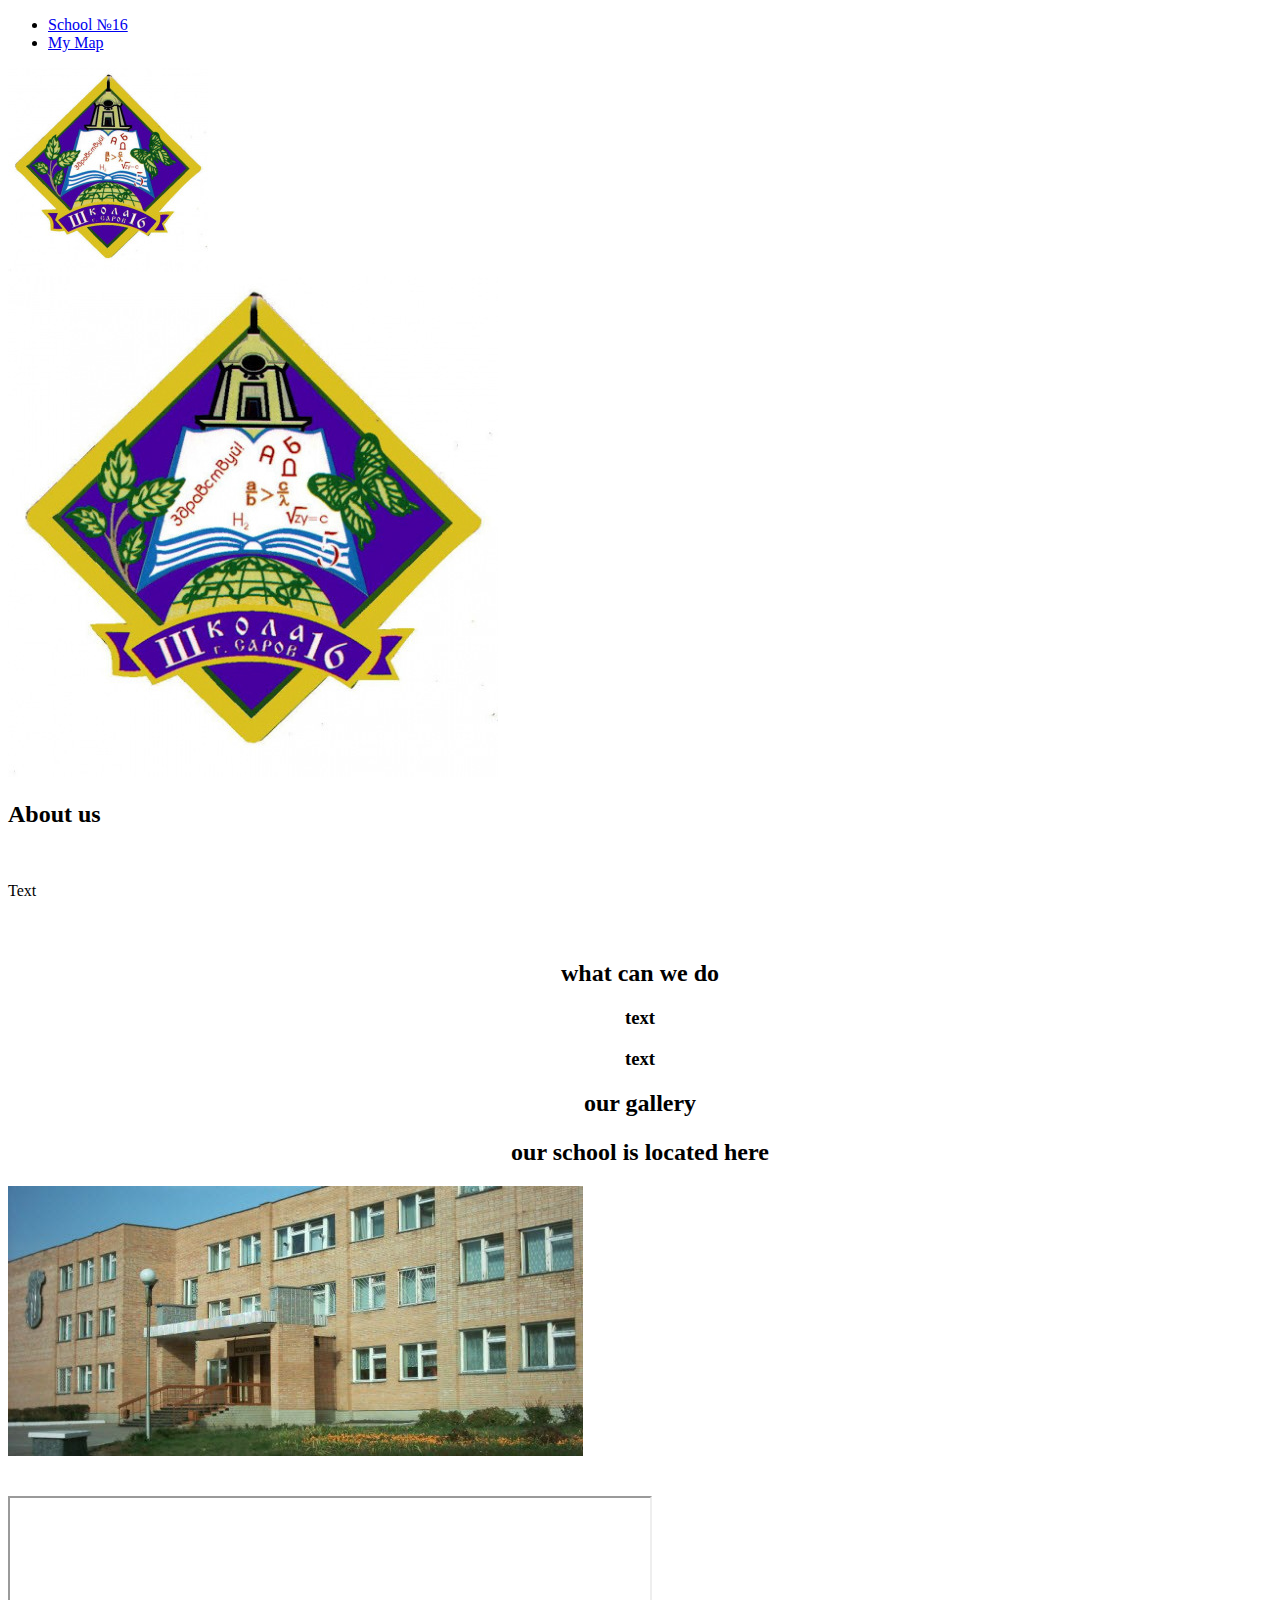
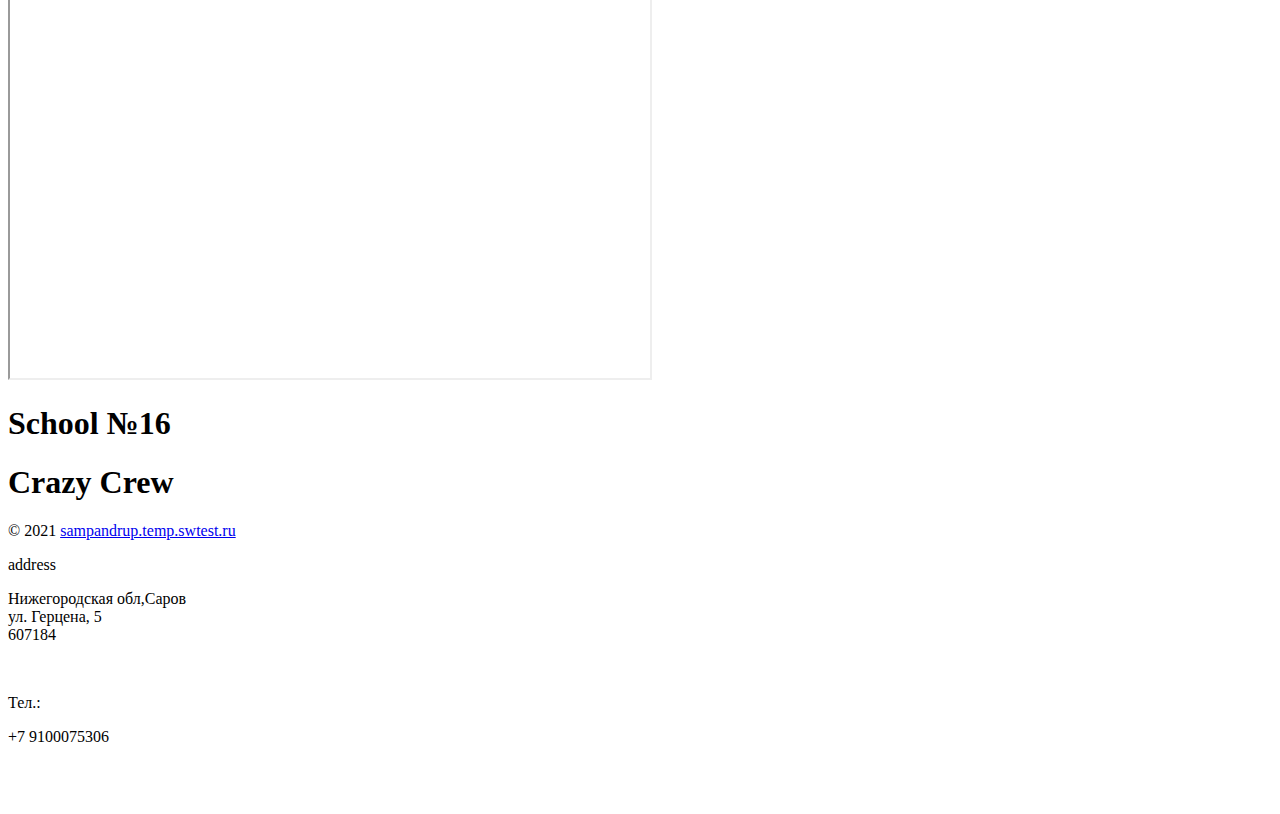
==== commit bcb06684: "Update index.html" ====
--- a/index.html
+++ b/index.html
@@ -20,7 +20,8 @@
 
 	<link href="css/font-awesome.min.css" rel="stylesheet" type="text/css">
 	<link href="css/site.css" rel="stylesheet" type="text/css" id="wb-site-stylesheet">
-	<link href="css/common.css" rel="stylesheet" type="text/css">
+<link rel="stylesheet" type="text/css" href="https://fonts.googleapis.com/css?family=Oswald">	
+<link href="css/common.css" rel="stylesheet" type="text/css">
 	<link href="css/1.css" rel="stylesheet" type="text/css" id="wb-page-stylesheet">
 	<link rel="icon" href="images/unnamed-ts1615469708.jpg" type="image/jpeg">
 	<script type="text/javascript">
@@ -36,28 +37,40 @@
 	</head>
 
 
-<body class="site  "><div class="root"><div id="wb_bgs_cont"><div id="wb_page_1_bg"></div></div><div id="wb_header_bg"></div><div id="wb_sbg_placeholder"></div><div class="vbox wb_container wb_header_fixed" id="wb_header">
+<body class="site  "><div class="preloader">
+  <div class="preloader__image"></div>
+</div><div class="root"><div id="wb_bgs_cont"><div id="wb_page_1_bg"></div></div><div id="wb_header_bg"></div><div id="wb_sbg_placeholder"></div><div class="vbox wb_container wb_header_fixed" id="wb_header">
 	
 <div class="wb_cont_inner"><div id="wb_element_instance0" class="wb_element wb-menu" data-plugin="Menu"><ul class="hmenu menu-landing" dir="ltr"><li class="active"><a data-landing="true" href="#school-%E2%84%9616" target="_self">School №16</a></li><li><a href="https://www.google.com/maps/d/u/0/viewer?ll=54.94289128274454%2C43.32017975312689&z=18&mid=1XtwlkXEx-kORqLke8K1XVMGBDqRt1oWP" target="_blank">My Map</a></li></ul><div class="clearfix"></div></div></div><div class="wb_cont_outer"></div><div class="wb_cont_bg"></div></div>
 <div class="vbox wb_container" id="wb_main">
 	
-<div class="wb_cont_inner"><div class="wb_page" id="page_1"><a name="school-%E2%84%9616" class="wb_page_anchor wb_anchor" id="page_1_anchor"></a><div id="wb_element_instance9" class="wb_element wb_element_picture" data-plugin="Picture" title><img alt src="images/b7e85370dae19c198583385d74608c5f_501x501.jpg"></div><div id="wb_element_instance10" class="wb_element wb_text_element" data-plugin="TextArea" style=" line-height: normal;"><h2 class="wb-stl-heading2">About us</h2>
+<div class="wb_cont_inner"><div class="wb_page" id="page_1"><a name="school-%E2%84%9616" class="wb_page_anchor wb_anchor" id="page_1_anchor"></a><div id="wb_element_instance1" class="wb_element wb_element_picture" data-plugin="Picture" title="SpaceWeb"><a href="https://sweb.ru/" title="SpaceWeb" target="_blank"><img alt="SpaceWeb" src="images/b7e85370dae19c198583385d74608c5f_200x204.jpg"></a></div><div id="wb_element_instance9" class="wb_element wb_element_picture" data-plugin="Picture" title><img alt src="images/b7e85370dae19c198583385d74608c5f_501x501.jpg"></div><div id="wb_element_instance10" class="wb_element wb_text_element" data-plugin="TextArea" style=" line-height: normal;"><h2 class="wb-stl-heading2">About us</h2>
 
 <p> </p>
 
 <p class="wb-stl-normal">Text</p>
-</div><div id="wb_element_instance11" class="wb_element wb_element_picture" data-plugin="Picture" title><a href="https://www.instagram.com/anil_via/?hl=ru"><i class="fa fa-instagram" style="color:#000000"></i></a></div><div id="wb_element_instance12" class="wb_element wb_element_picture" data-plugin="Picture" title><i class="fa fa-camera" style="color:#ff6f5a"></i></div><div id="wb_element_instance13" class="wb_element wb_element_shape" data-plugin="Shape"><a class="wb_shp"></a></div><div id="wb_element_instance14" class="wb_element wb_element_picture" data-plugin="Picture" title><i class="fa fa-paint-brush" style="color:#ff6f5a"></i></div><div id="wb_element_instance15" class="wb_element wb_element_picture" data-plugin="Picture" title><i class="fa fa-desktop" style="color:#ff6f5a"></i></div><div id="wb_element_instance16" class="wb_element wb_text_element" data-plugin="TextArea" style=" line-height: normal;"><h3 class="wb-stl-heading3" style="text-align: center;"><font color="#3d3d3d">text</font></h3>
+</div><div id="wb_element_instance11" class="wb_element wb_element_picture" data-plugin="Picture" title><a href="https://www.instagram.com/anil_via/?hl=ru"><i class="fa fa-instagram" style="color:#ffffff"></i></a></div><div id="wb_element_instance12" class="wb_element wb_element_picture" data-plugin="Picture" title><i class="fa fa-camera" style="color:#ff6f5a"></i></div><div id="wb_element_instance13" class="wb_element wb_element_shape" data-plugin="Shape"><a class="wb_shp"></a></div><div id="wb_element_instance14" class="wb_element wb_element_picture" data-plugin="Picture" title><i class="fa fa-paint-brush" style="color:#ff6f5a"></i></div><div id="wb_element_instance15" class="wb_element wb_element_picture" data-plugin="Picture" title><i class="fa fa-desktop" style="color:#ff6f5a"></i></div><div id="wb_element_instance16" class="wb_element wb_text_element" data-plugin="TextArea" style=" line-height: normal;"><h3 class="wb-stl-heading3" style="text-align: center;"><font color="#ffffff">text</font></h3>
 </div><div id="wb_element_instance17" class="wb_element wb_text_element" data-plugin="TextArea" style=" line-height: normal;"><h2 class="wb-stl-heading2" style="text-align: center;">what can we do</h2>
 </div><div id="wb_element_instance18" class="wb_element wb_text_element" data-plugin="TextArea" style=" line-height: normal;"><h3 class="wb-stl-heading3" style="text-align: center;">text</h3>
 </div><div id="wb_element_instance19" class="wb_element wb_text_element" data-plugin="TextArea" style=" line-height: normal;"><h3 class="wb-stl-heading3" style="text-align: center;"><strong>text</strong></h3>
 </div><div id="wb_element_instance20" class="wb_element wb_text_element" data-plugin="TextArea" style=" line-height: normal;"><h2 class="wb-stl-heading2" style="text-align: center;">our gallery</h2>
-</div><div id="wb_element_instance21" class="wb_element wb_text_element" data-plugin="TextArea" style=" line-height: normal;"><h5 class="wb-stl-subtitle" style="text-align: center;">School №16</h5>
+</div><div id="wb_element_instance21" class="wb_element wb_text_element" data-plugin="TextArea" style=" line-height: normal;"><h5 class="wb-stl-subtitle" style="text-align: center;"></h5>
 </div><div id="wb_element_instance22" class="wb_element wb-elm-orient-horizontal" data-plugin="Line"><div class="wb-elm-line"></div></div><div id="wb_element_instance23" class="wb_element wb-elm-orient-horizontal" data-plugin="Line"><div class="wb-elm-line"></div></div><div id="wb_element_instance24" class="wb_element wb_element_shape" data-plugin="Shape"><a href="https://www.google.com/maps/d/u/0/viewer?ll=54.942831337451274%2C43.320283261481094&z=19&mid=1XtwlkXEx-kORqLke8K1XVMGBDqRt1oWP" target="_blank" class="wb_shp"></a></div><div id="wb_element_instance25" class="wb_element wb_text_element" data-plugin="TextArea" style=" line-height: normal;"><h2 class="wb-stl-heading2" style="text-align: center;">our school is located here</h2>
-</div><div id="wb_element_instance26" class="wb_element wb_element_picture" data-plugin="Picture" title><img alt src="images/d56786ea8089acaf831d9c1c0ee22dc7.jpg"></div><div id="wb_element_instance27" class="wb_element wb_element_picture" data-plugin="Picture" title><img alt src="images/b7e85370dae19c198583385d74608c5f_501x443.1923076923.jpg"></div><div id="wb_element_instance28" class="wb_element wb_element_picture" data-plugin="Picture" title><img alt src="images/dcbe919b7a567d6968ec99fcc9bb3e5c_512x355.07532467532.jpg"></div></div></div><div class="wb_cont_outer"><div class="wb_page" id="page_1e"><div id="wb_element_instance29" class="wb_element wb_element_shape" data-plugin="Shape"><a class="wb_shp"></a></div><div id="wb_element_instance30" class="wb_element wb_element_shape" data-plugin="Shape"><a class="wb_shp"></a></div></div></div></div>
+</div><div id="wb_element_instance26" class="wb_element wb_element_picture" data-plugin="Picture" title><img alt src="images/d56786ea8089acaf831d9c1c0ee22dc7.jpg"></div><div id="wb_element_instance27" class="wb_element wb_element_picture" data-plugin="Picture" title><img alt src="images/927451ea3f5770d68d6430b3baa7a201_1024x710.15064935065.jpg"></div><div id="wb_element_instance28" class="wb_element wb_element_picture" data-plugin="Picture" title><img alt src="images/508842b7a212f03e7254a51b408d9579_877x573.25853658537.jpg"></div><div id="wb_element_instance29" class="wb_element wb-map" data-plugin="GoogleMaps"><div class="wb_google_maps_overlay"><iframe src="https://www.google.com/maps/d/embed?mid=1XtwlkXEx-kORqLke8K1XVMGBDqRt1oWP" width="640" height="480"></iframe></div><script type="text/javascript">
+				(function() {
+					var resizeFunc = function() {
+						var elem = $("#wb_element_instance29");
+						var w = elem.width(), h = elem.height();
+						elem.find("div > div:first").css("zoom", Math.max(0.5, Math.min(1, ((w * h) / 120000))));
+					};
+					$(window).on("resize", resizeFunc);
+					resizeFunc();
+				})();
+			</script></div></div></div><div class="wb_cont_outer"><div class="wb_page" id="page_1e"><div id="wb_element_instance30" class="wb_element wb_element_shape" data-plugin="Shape"><a class="wb_shp"></a></div><div id="wb_element_instance31" class="wb_element wb_element_shape" data-plugin="Shape"><a class="wb_shp"></a><div class="llogo"><h1>School №16</h1></div><div class="rlogo"><h1>Crazy Crew</h1></div></div></div></div></div>
 <div class="vbox wb_container" id="wb_footer">
 	
-<div class="wb_cont_inner" style="height: 220px;"><div id="wb_element_instance1" class="wb_element wb_text_element" data-plugin="TextArea" style=" line-height: normal;"><p class="wb-stl-footer">© 2021 <a href="http://sampandrup.temp.swtest.ru">sampandrup.temp.swtest.ru</a></p>
-</div><div id="wb_element_instance2" class="wb_element wb_element_picture" data-plugin="Picture" title="SpaceWeb"><a href="https://sweb.ru/" title="SpaceWeb" target="_blank"><img alt="SpaceWeb" src="images/b7e85370dae19c198583385d74608c5f_200x204.jpg"></a></div><div id="wb_element_instance3" class="wb_element wb_text_element" data-plugin="TextArea" style=" line-height: normal;"><p class="wb-stl-footer">address</p>
+<div class="wb_cont_inner" style="height: 220px;"><div id="wb_element_instance2" class="wb_element wb_text_element" data-plugin="TextArea" style=" line-height: normal;"><p class="wb-stl-footer">© 2021 <a href="http://sampandrup.temp.swtest.ru">sampandrup.temp.swtest.ru</a></p>
+</div><div id="wb_element_instance3" class="wb_element wb_text_element" data-plugin="TextArea" style=" line-height: normal;"><p class="wb-stl-footer">address</p>
 
 <p class="wb-stl-footer">Нижегородская обл,Саров<br>
 ул. Герцена, 5<br>
@@ -70,7 +83,7 @@
 </div><div id="wb_element_instance5" class="wb_element wb_element_picture" data-plugin="Picture" title><i class="fa fa-map-marker" style="color:#ffffff"></i></div><div id="wb_element_instance6" class="wb_element wb_element_picture" data-plugin="Picture" title><i class="fa fa-mobile-phone" style="color:#ffffff"></i></div><div id="wb_element_instance7" class="wb_element wb_element_picture" data-plugin="Picture" title><i class="fa fa-envelope-open-o" style="color:#ffffff"></i></div><div id="wb_element_instance8" class="wb_element wb_text_element" data-plugin="TextArea" style=" line-height: normal;"><p class="wb-stl-footer"><span style="color:rgba(255,255,255,1);">Почта:</span></p>
 
 <p class="wb-stl-footer"><span style="color:rgba(255,255,255,1);">sampandrup@gmail.com</span></p>
-</div><div id="wb_element_instance31" class="wb_element" data-plugin style="text-align: center; width: 100%;"><div class="wb_footer"></div><script type="text/javascript">
+</div><div id="wb_element_instance32" class="wb_element" data-plugin style="text-align: center; width: 100%;"><div class="wb_footer"></div><script type="text/javascript">
 			$(function() {
 				var footer = $(".wb_footer");
 				var html = (footer.html() + "").replace(/^\s+|\s+$/g, "");
@@ -82,4 +95,12 @@
 			});
 			</script></div></div><div class="wb_cont_outer"></div><div class="wb_cont_bg"></div></div><div class="wb_sbg"></div></div>
 
-</body></html>+<script>
+    window.onload = function () {
+      document.body.classList.add('loaded_hiding');
+      window.setTimeout(function () {
+        document.body.classList.add('loaded');
+        document.body.classList.remove('loaded_hiding');
+      }, 500);
+    }
+  </script></body></html>
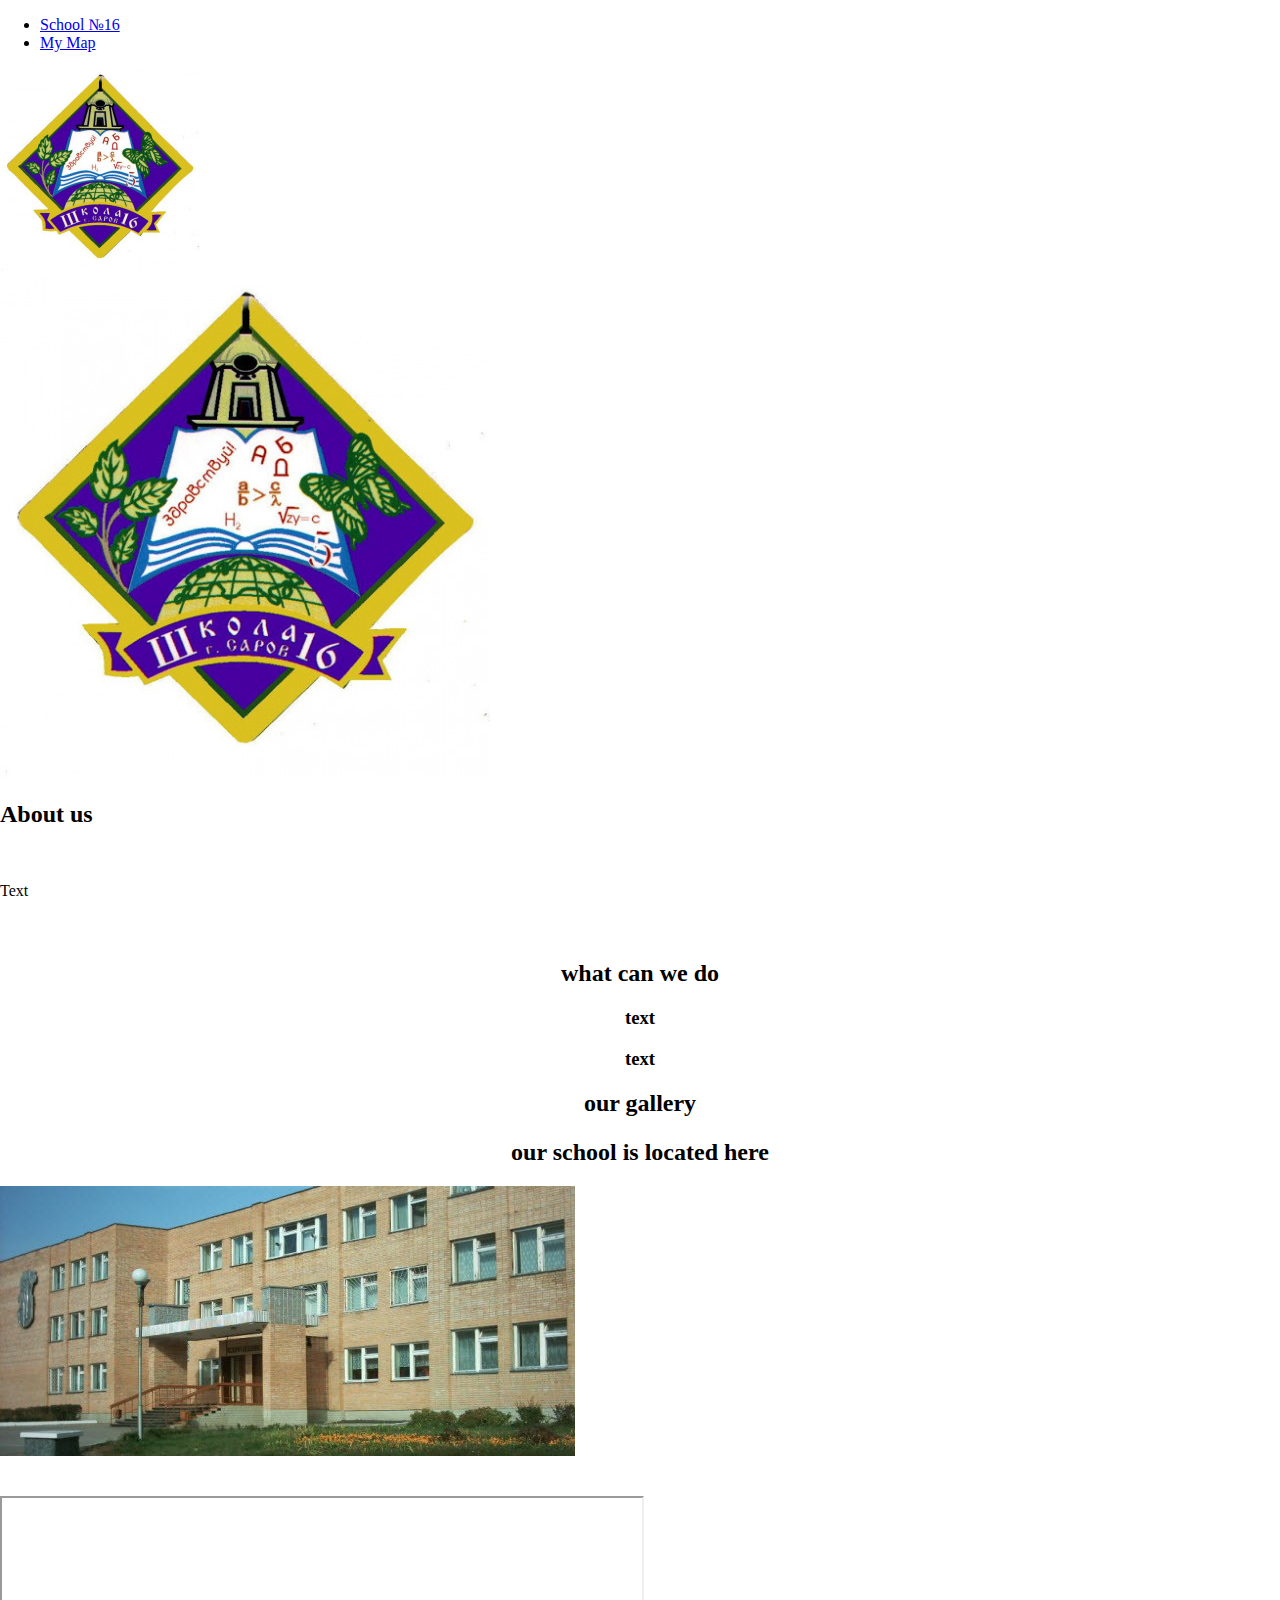
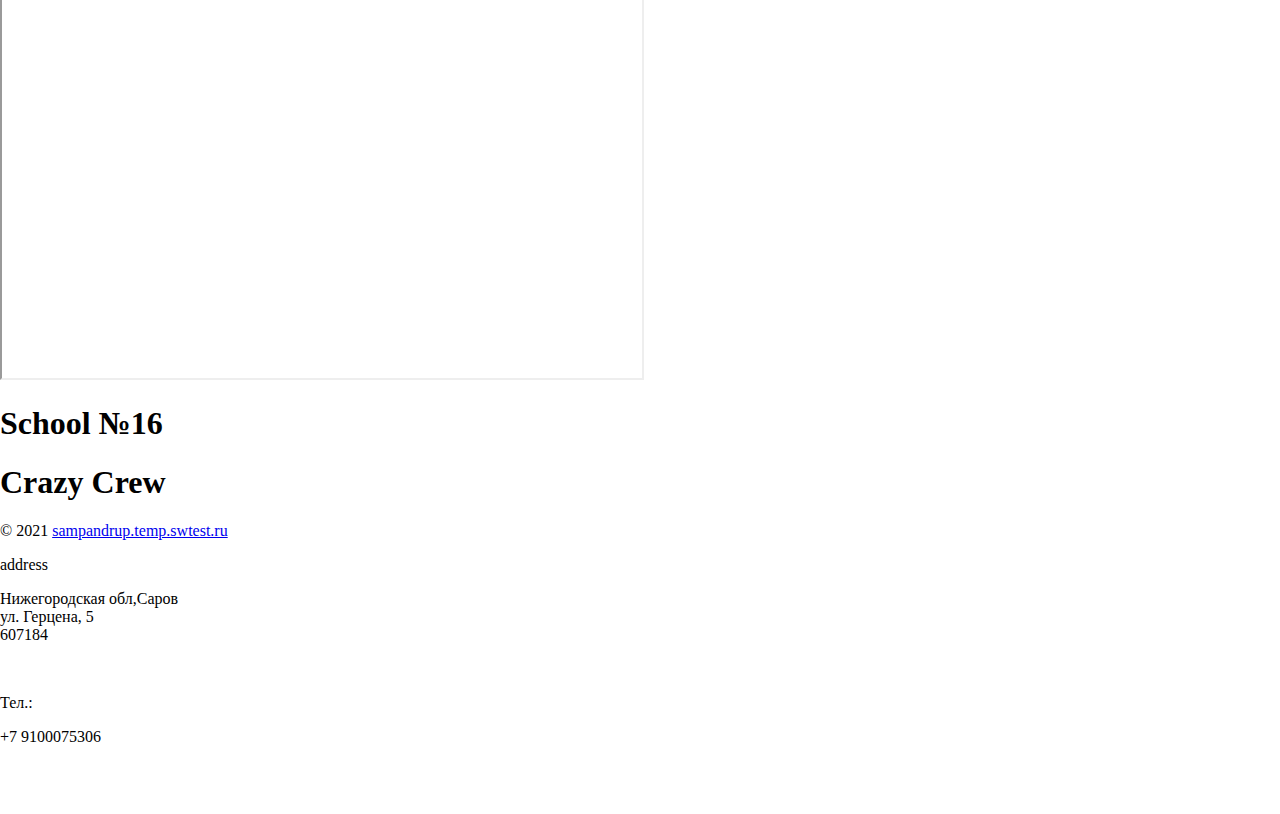
==== commit 1d53c794: "Update index.html" ====
--- a/index.html
+++ b/index.html
@@ -34,7 +34,44 @@
 	<script src="js/html5shiv.min.js"></script>
 	<![endif]-->
 
-	</head>
+<style>
+    body {
+      margin: 0;
+    }
+
+    .preloader {
+      position: fixed;
+      left: 0;
+      top: 0;
+      right: 0;
+      bottom: 0;
+      overflow: hidden;
+      background: rgb(13 13 13);
+      z-index: 1001;
+    }
+
+    .preloader__image {
+      position: relative;
+      top: 50%;
+      left: 50%;
+      width: 400px;
+      height: 400px;
+      margin-top: -200px;
+      margin-left: -200px;
+      background: url('https://media.discordapp.net/attachments/688332382062903315/822005565026205726/unnamed.gif') no-repeat 50% 50%;
+      /*расположение (url) изображения gif и др. параметры*/
+    }
+
+    .loaded_hiding .preloader {
+      transition: 0.3s opacity;
+      opacity: 0;
+    }
+
+    .loaded .preloader {
+      display: none;
+    }
+  </style>	
+</head>
 
 
 <body class="site  "><div class="preloader">
